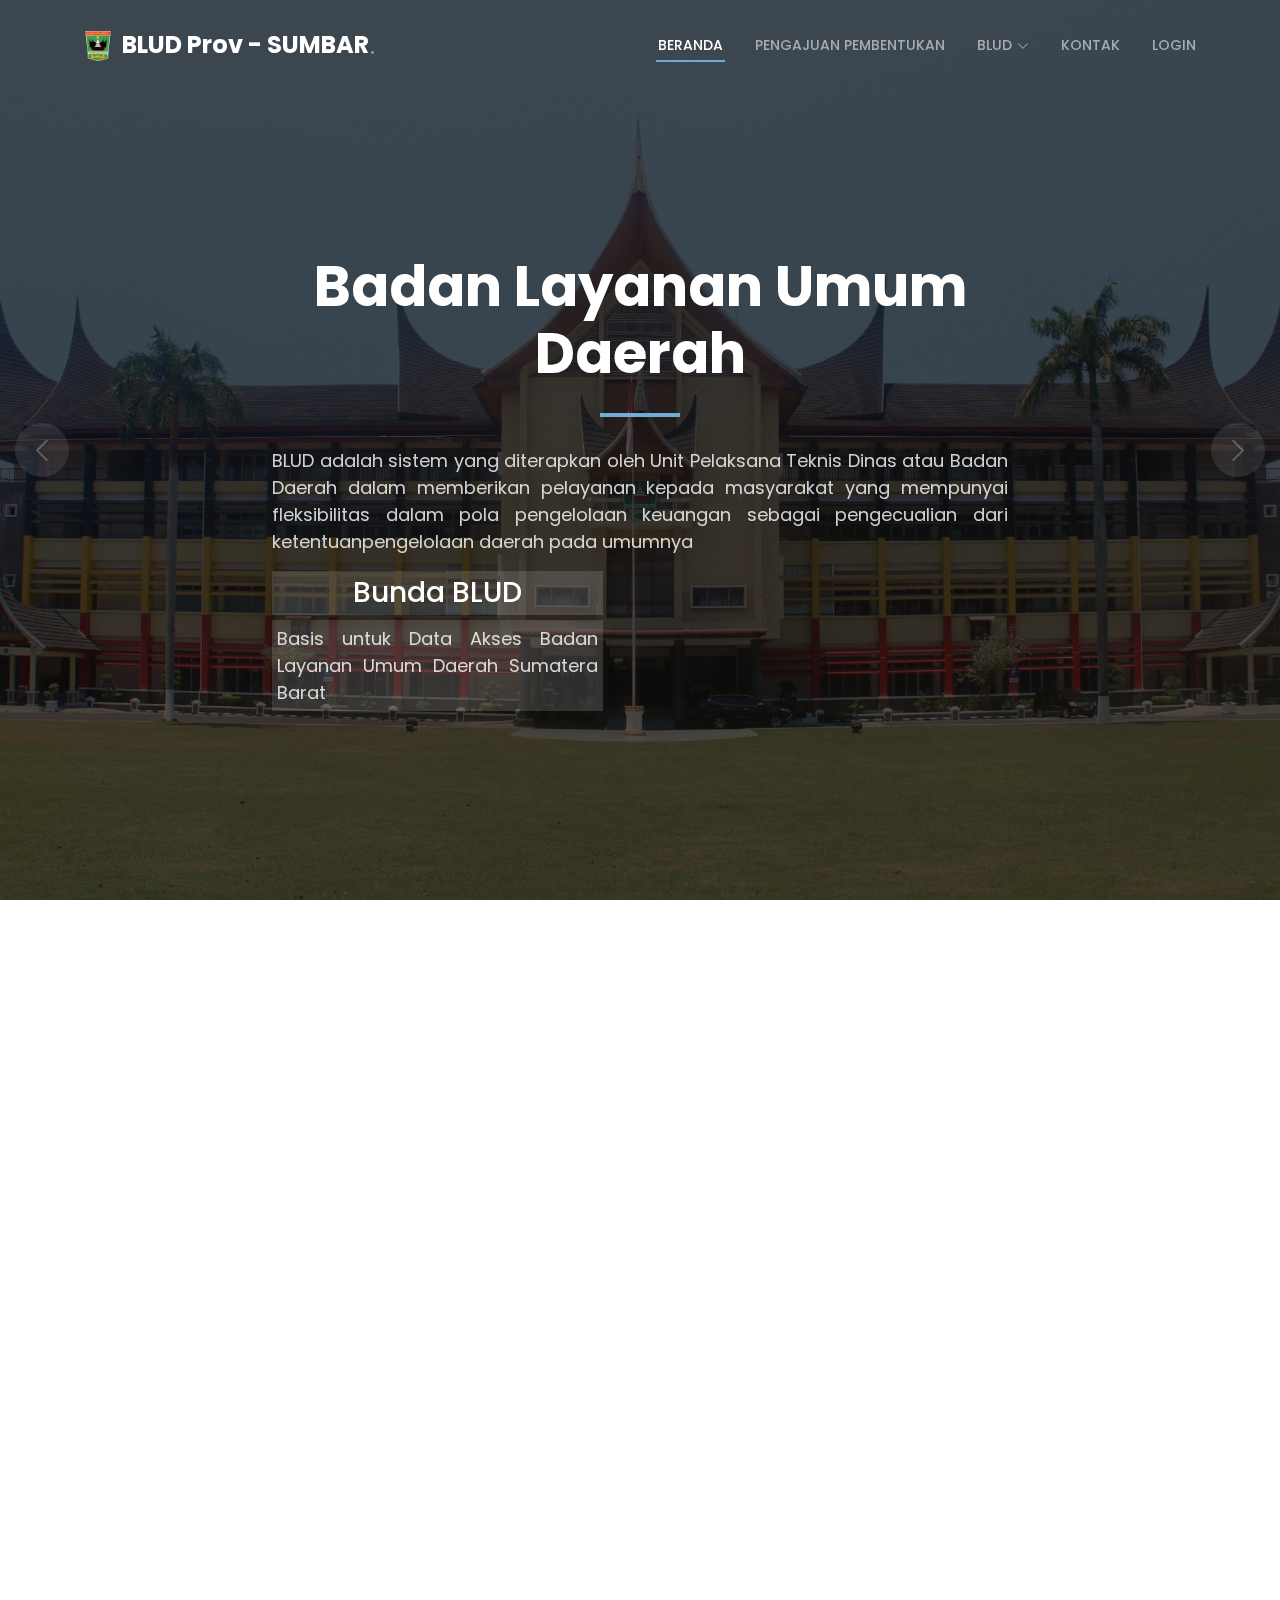
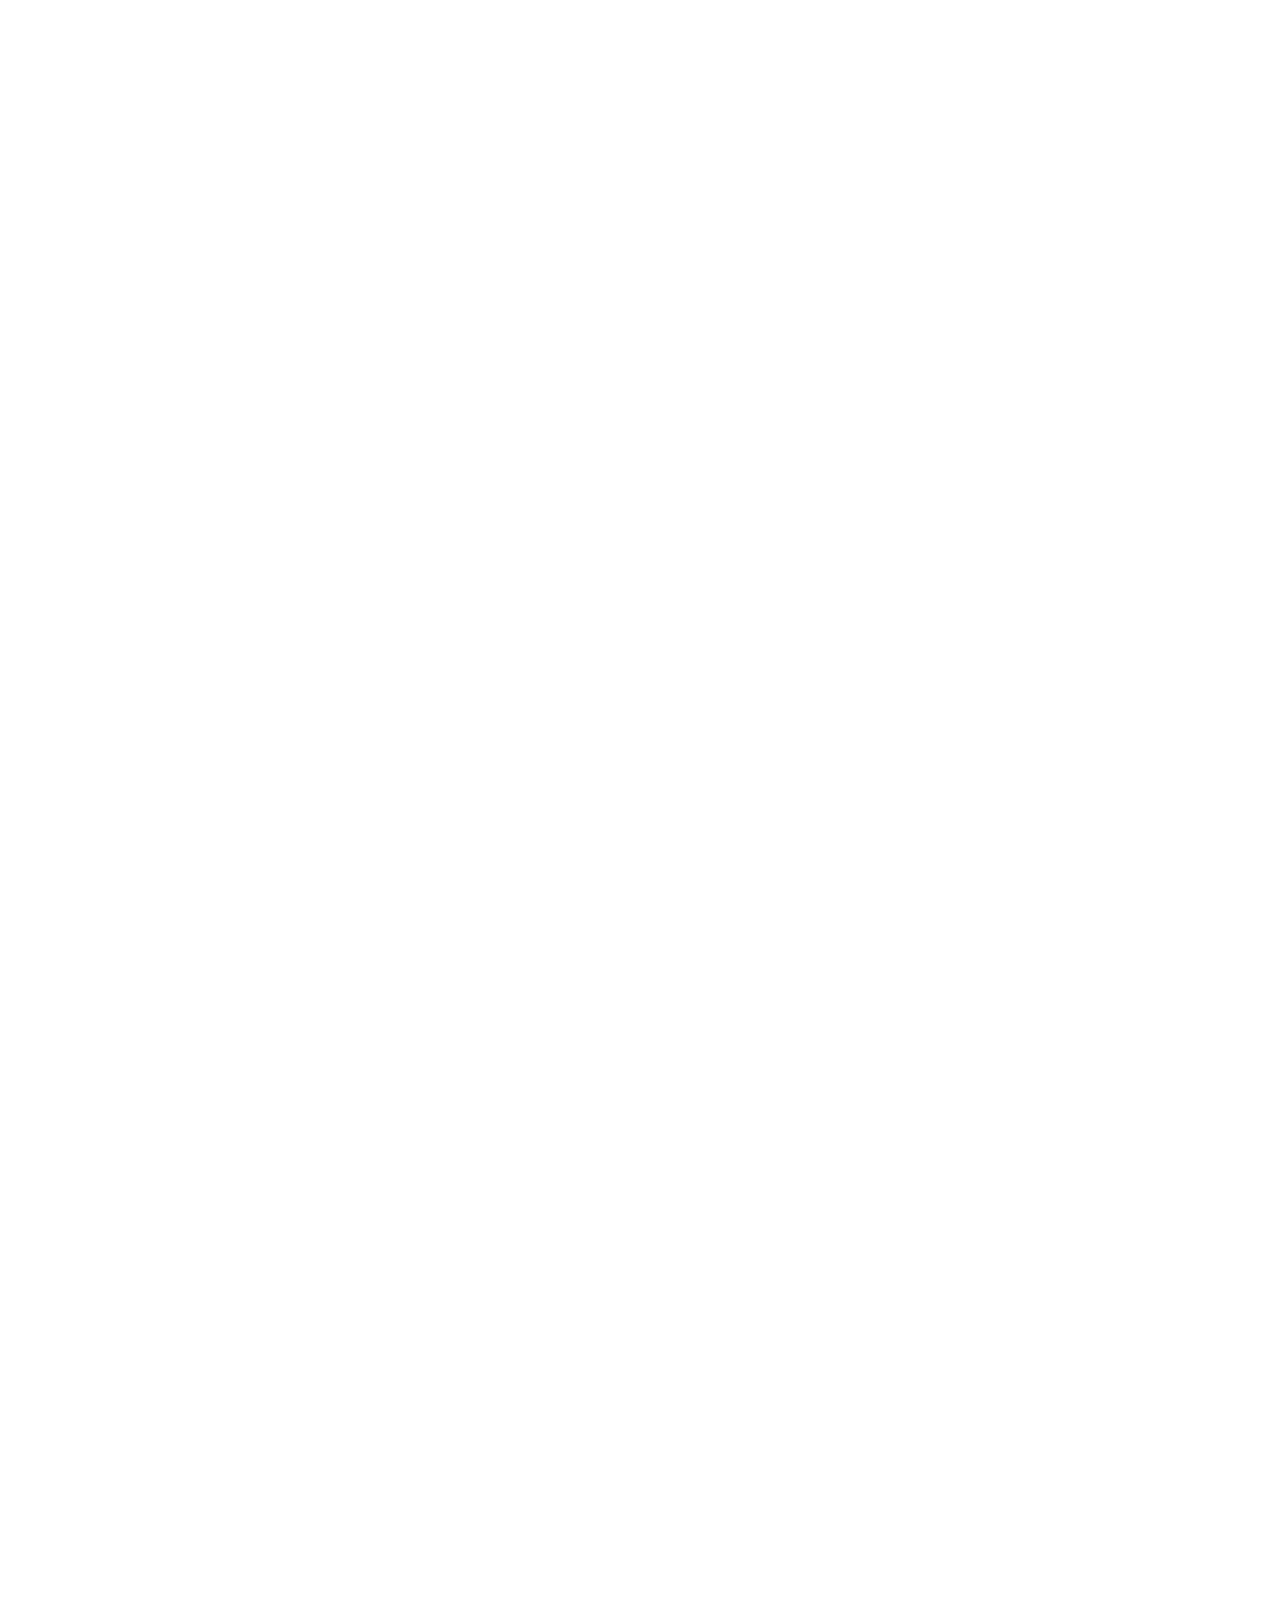
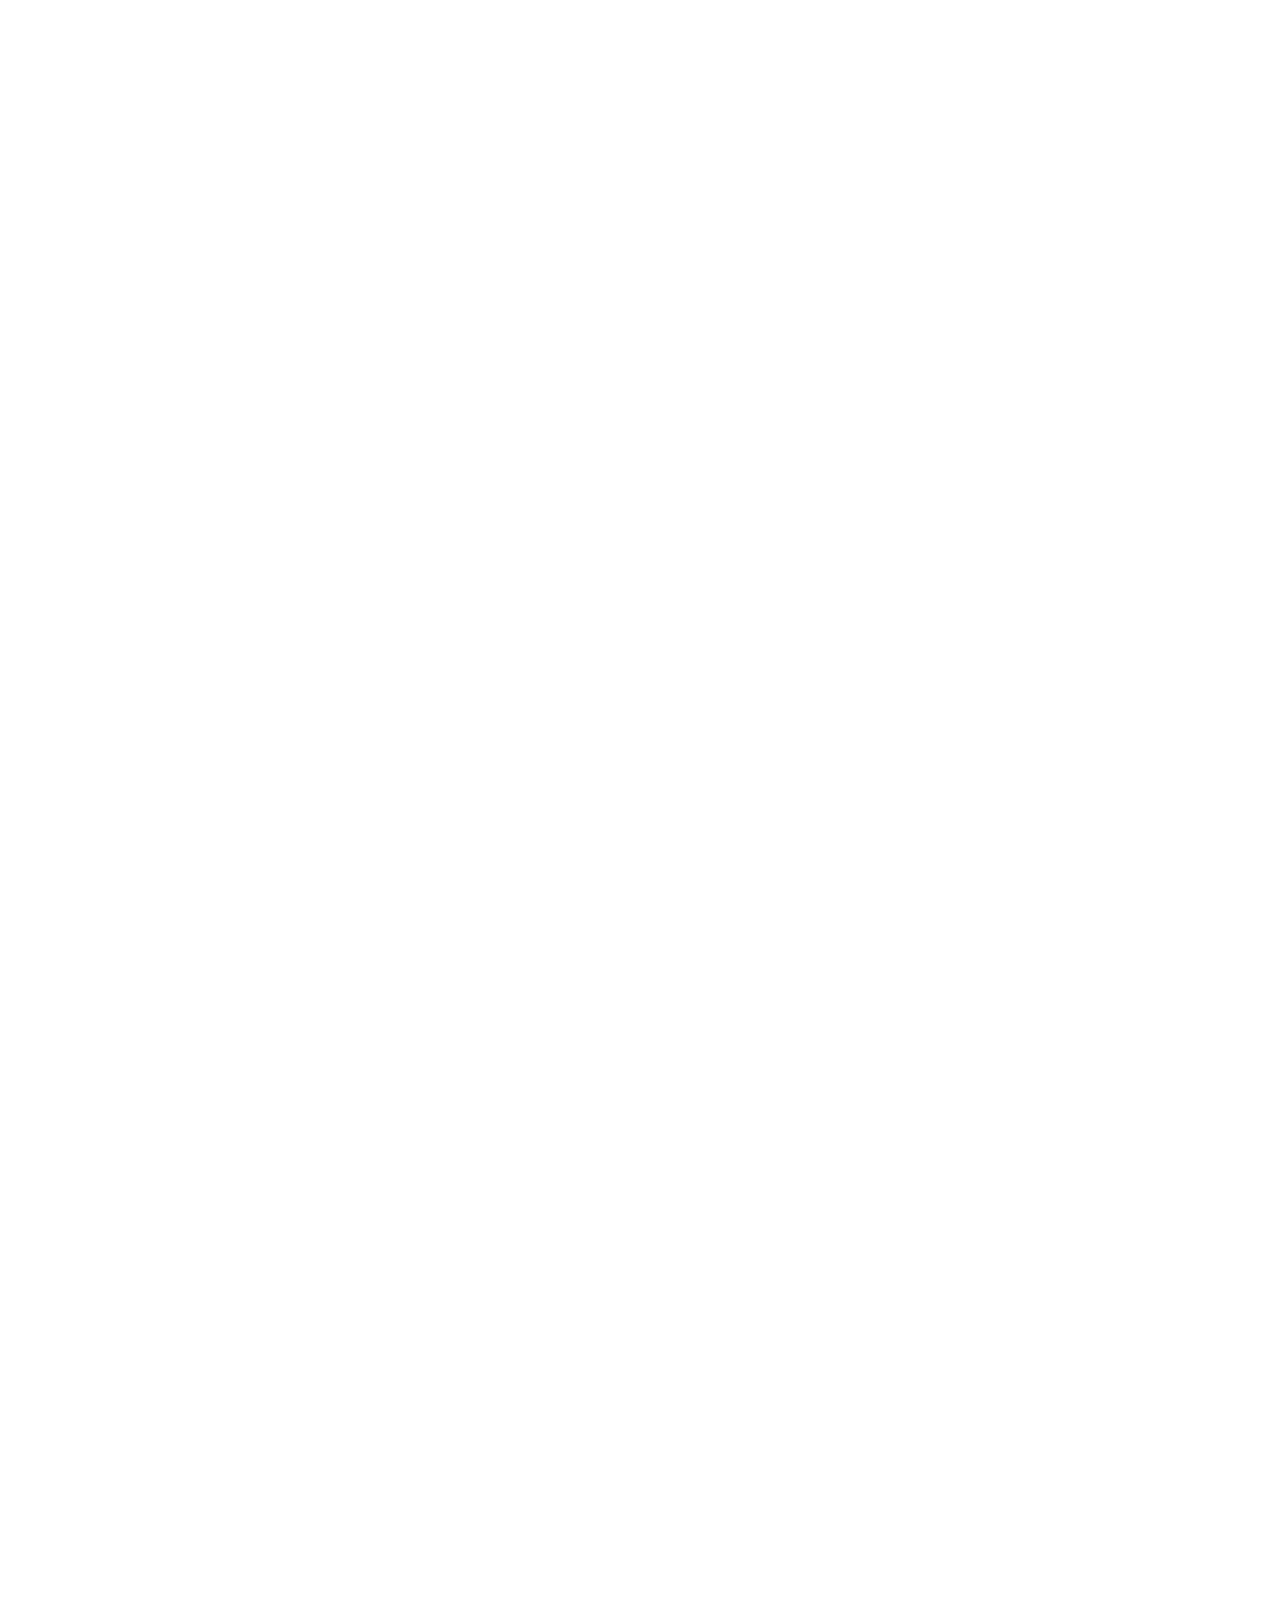
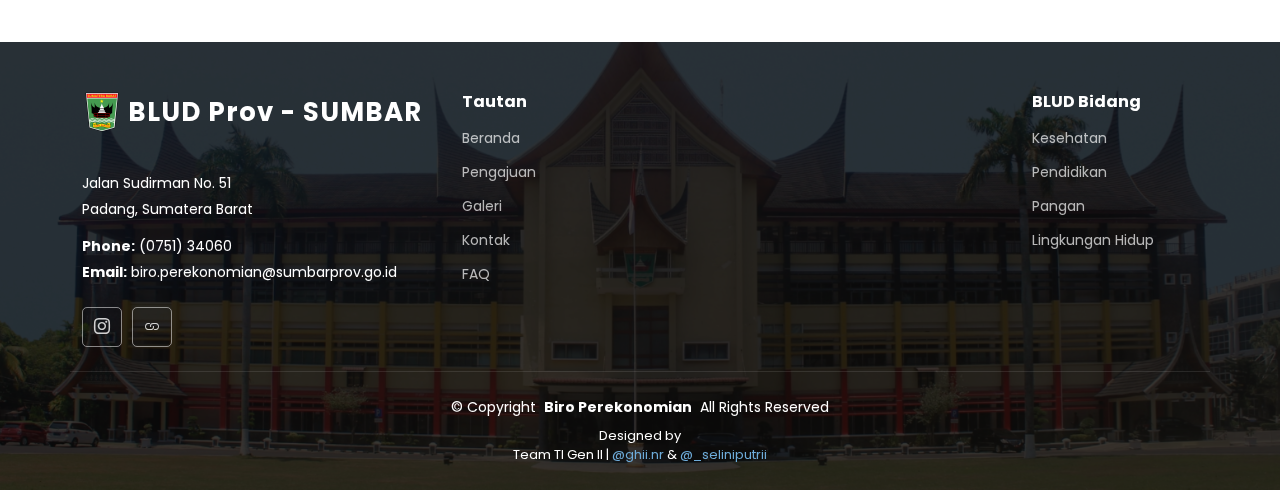
==== index.html @ 53552ced "First" ====
<!DOCTYPE html>
<html lang="en">
  <head>
    <meta charset="utf-8" />
    <meta content="width=device-width, initial-scale=1.0" name="viewport" />
    <title>BLUD Provinsi. Sumatera Barat</title>
    <meta name="description" content="" />
    <meta name="keywords" content="" />

    <!-- Favicons -->
    <link href="assets/img/tuah_sakato.png" rel="icon" />
    <!-- <link href="assets/img/apple-touch-icon.png" rel="apple-touch-icon"> -->

    <!-- Fonts -->
    <link href="https://fonts.googleapis.com" rel="preconnect" />
    <link href="https://fonts.gstatic.com" rel="preconnect" crossorigin />
    <link
      href="https://fonts.googleapis.com/css2?family=Roboto:ital,wght@0,100;0,300;0,400;0,500;0,700;0,900;1,100;1,300;1,400;1,500;1,700;1,900&family=Open+Sans:ital,wght@0,300;0,400;0,500;0,600;0,700;0,800;1,300;1,400;1,500;1,600;1,700;1,800&family=Poppins:ital,wght@0,100;0,200;0,300;0,400;0,500;0,600;0,700;0,800;0,900;1,100;1,200;1,300;1,400;1,500;1,600;1,700;1,800;1,900&display=swap"
      rel="stylesheet" />

    <!-- Vendor CSS Files -->
    <link
      href="assets/vendor/bootstrap/css/bootstrap.min.css"
      rel="stylesheet" />
    <link
      href="assets/vendor/bootstrap-icons/bootstrap-icons.css"
      rel="stylesheet" />
    <link href="assets/vendor/aos/aos.css" rel="stylesheet" />
    <link
      href="assets/vendor/fontawesome-free/css/all.min.css"
      rel="stylesheet" />
    <link
      href="assets/vendor/glightbox/css/glightbox.min.css"
      rel="stylesheet" />
    <link href="assets/vendor/swiper/swiper-bundle.min.css" rel="stylesheet" />

    <!-- Main CSS File -->
    <link href="assets/css/main.css" rel="stylesheet" />

    <!-- =======================================================
  * Template Name: UpConstruction
  * Template URL: https://bootstrapmade.com/upconstruction-bootstrap-construction-website-template/
  * Updated: Aug 07 2024 with Bootstrap v5.3.3
  * Author: BootstrapMade.com
  * License: https://bootstrapmade.com/license/
  ======================================================== -->
  </head>

  <body class="index-page">
    <header id="header" class="header d-flex align-items-center fixed-top">
      <div
        class="container-fluid container-xl position-relative d-flex align-items-center justify-content-between">
        <a href="index.html" class="logo d-flex align-items-center">
          <!-- Uncomment the line below if you also wish to use an image logo -->
          <img src="assets/img/tuah_sakato.png" alt="" />
          <h1 class="sitename">BLUD Prov - SUMBAR</h1>
          <span>.</span>
        </a>

        <nav id="navmenu" class="navmenu">
          <ul>
            <li><a href="#" class="active">Beranda</a></li>
            <li><a href="#">Pengajuan Pembentukan</a></li>
            <li class="dropdown">
              <a href="#">
                <span>BLUD</span>
                <i class="bi bi-chevron-down toggle-dropdown"></i>
              </a>
              <ul>
                <li><a href="#">BLUD (On Process)</a></li>
                <li><a href="#">BLUD (Produk & Jasa)</a></li>
                <li><a href="#">Berita & Inovasi BLUD</a></li>
                <li><a href="#">Pedoman BLUD</a></li>
                <!-- <li class="dropdown">
                  <a href="#">
                    <span>Dropdown</span>
                    <i class="bi bi-chevron-down toggle-dropdown"></i>
                  </a>
                  <ul>
                    <li><a href="#">Deep Dropdown 1</a></li>
                  </ul>
                </li> -->
              </ul>
            </li>
            <li><a href="#">Kontak</a></li>
            <li><a href="#">Login</a></li>
          </ul>
          <i class="mobile-nav-toggle d-xl-none bi bi-list"></i>
        </nav>
      </div>
    </header>

    <main class="main">
      <!-- Hero Section -->
      <section id="hero" class="hero section dark-background">
        <div class="info d-flex align-items-center">
          <div class="container">
            <div
              class="row justify-content-center"
              data-aos="fade-up"
              data-aos-delay="100">
              <div class="col-lg-8 text-center">
                <h2>Badan Layanan Umum Daerah</h2>
                <p>
                  BLUD adalah sistem yang diterapkan oleh Unit Pelaksana Teknis
                  Dinas atau Badan Daerah dalam memberikan pelayanan kepada
                  masyarakat yang mempunyai fleksibilitas dalam pola pengelolaan
                  keuangan sebagai pengecualian dari ketentuanpengelolaan daerah
                  pada umumnya
                </p>
                <h3 class="shadow">Bunda BLUD</h3>
                <p class="pp shadow">
                  Basis untuk Data Akses Badan Layanan Umum Daerah Sumatera
                  Barat
                </p>
                <!-- <a href="#get-started" class="btn-get-started">Get Started</a> -->
              </div>
            </div>
          </div>
        </div>

        <div
          id="hero-carousel"
          class="carousel slide"
          data-bs-ride="carousel"
          data-bs-interval="5000">
          <div class="carousel-item">
            <img src="assets/img/hero-carousel/kantor_gubernur1.jpg" alt="" />
          </div>

          <div class="carousel-item active">
            <img src="assets/img/hero-carousel/kantor_gubernur2.jpg" alt="" />
          </div>

          <div class="carousel-item">
            <img src="assets/img/hero-carousel/kantor_gubernur3.jpg" alt="" />
          </div>

          <div class="carousel-item">
            <img src="assets/img/hero-carousel/kantor_gubernur1.jpg" alt="" />
          </div>

          <div class="carousel-item">
            <img src="assets/img/hero-carousel/kantor_gubernur2.jpg" alt="" />
          </div>

          <div class="carousel-item">
            <img src="assets/img/hero-carousel/kantor_gubernur3.jpg" alt="" />
          </div>

          <a
            class="carousel-control-prev"
            href="#hero-carousel"
            role="button"
            data-bs-slide="prev">
            <span
              class="carousel-control-prev-icon bi bi-chevron-left"
              aria-hidden="true"></span>
          </a>

          <a
            class="carousel-control-next"
            href="#hero-carousel"
            role="button"
            data-bs-slide="next">
            <span
              class="carousel-control-next-icon bi bi-chevron-right"
              aria-hidden="true"></span>
          </a>
        </div>
      </section>
      <!-- /Hero Section -->

      <!-- Constructions Section -->
      <section id="constructions" class="constructions section">
        <!-- Section Title -->
        <div class="container col-lg-8 section-title" data-aos="fade-up">
          <h2>Tujuan BLUD</h2>
          <p>
            Tujuan BLUD (Badan Layanan Umum Daerah) adalah memberikan pelayanan
            kepada masyarakat secara efektif, efisien, ekonomis, transparan, dan
            bertanggung jawab. BLUD berperan dalam membantu pemerintah daerah
            mencapai tujuan, meningkatkan kinerja keuangan dan pelayanan, serta
            membiayai proyek mandiri tanpa bergantung pada anggaran pemerintah.
            Selain itu, BLUD juga fokus pada peningkatan kualitas pelayanan
            kesehatan, memajukan kesejahteraan umum, dan mencerdaskan bangsa.
          </p>
        </div>
        <!-- End Section Title -->
        <div class="container">
          <div class="row gy-4">
            <div class="col-lg-12" data-aos="fade-up" data-aos-delay="100">
              <div class="card-item">
                <div class="row">
                  <div class="col-xl-5">
                    <div class="card-bg">
                      <img src="assets/img/Latar.jpg" alt="" />
                    </div>
                  </div>
                  <div class="col-xl-7 d-flex align-items-center">
                    <div class="card-body">
                      <h4 class="card-title">Latar Belakang.</h4>
                      <p>
                        Badan Layanan Umum Daerah (BLUD) adalah unit kerja
                        pemerintah daerah yang dibentuk untuk memberikan
                        pelayanan publik dengan fleksibilitas pengelolaan
                        keuangan. Di Sumatera Barat, BLUD mendukung
                        sektor-sektor seperti kesehatan, pendidikan, dan layanan
                        lainnya yang dibiayai oleh pemerintah daerah.
                      </p>
                    </div>
                  </div>
                </div>
              </div>
            </div>
            <!-- End Card Item -->

            <div class="col-lg-12" data-aos="fade-up" data-aos-delay="200">
              <div class="card-item">
                <div class="row">
                  <div class="col-xl-5">
                    <div class="card-bg">
                      <img src="assets/img/Manfaat.jpg" alt="" />
                    </div>
                  </div>
                  <div class="col-xl-7 d-flex align-items-center">
                    <div class="card-body">
                      <h4 class="card-title">Manfaat.</h4>
                      <p>
                        BLUD memberikan fleksibilitas anggaran, meningkatkan
                        kualitas layanan publik, dan memungkinkan pengelolaan
                        pendapatan mandiri. Pengadaan barang dan jasa lebih
                        efisien, sementara manajemen dituntut untuk lebih
                        akuntabel dan transparan. BLUD juga dapat mengakses
                        sumber daya tambahan di luar APBD, sehingga mendukung
                        pengembangan layanan dan efisiensi operasional.
                      </p>
                    </div>
                  </div>
                </div>
              </div>
            </div>
            <!-- End Card Item -->

            <div class="col-lg-12" data-aos="fade-up" data-aos-delay="300">
              <div class="card-item">
                <div class="row">
                  <div class="col-xl-5">
                    <div class="card-bg">
                      <img src="assets/img/Mekanisme.jpg" alt="" />
                    </div>
                  </div>
                  <div class="col-xl-7 d-flex align-items-center">
                    <div class="card-body">
                      <h4 class="card-title">Mekanisme.</h4>
                      <p>
                        BLUD dibentuk oleh pemerintah daerah setelah memenuhi
                        syarat. Pengelolaan keuangannya fleksibel, dengan
                        pendapatan mandiri dan hibah. Perencanaan dan anggaran
                        disusun mandiri, namun tetap mengikuti kebijakan daerah.
                        Laporan kinerja dan keuangan disampaikan secara berkala,
                        dengan pengawasan dari pemerintah dan auditor untuk
                        memastikan akuntabilitas dan efisiensi.
                      </p>
                    </div>
                  </div>
                </div>
              </div>
            </div>
            <!-- End Card Item -->

            <div class="col-lg-12" data-aos="fade-up" data-aos-delay="400">
              <div class="card-item">
                <div class="row">
                  <div class="col-xl-5">
                    <div class="card-bg">
                      <img src="assets/img/Tugas.jpg" alt="" />
                    </div>
                  </div>
                  <div class="col-xl-7 d-flex align-items-center">
                    <div class="card-body">
                      <h4 class="card-title">
                        Tugas dan Fungsi Biro Perekonomian.
                      </h4>
                      <p>
                        Biro Perekonomian membantu kepala daerah dalam
                        merumuskan dan melaksanakan kebijakan ekonomi. Tugasnya
                        meliputi penyusunan kebijakan pembangunan ekonomi,
                        koordinasi program perekonomian, serta pemantauan dan
                        evaluasi. Biro ini juga mengelola data ekonomi dan
                        mendorong investasi daerah melalui dukungan regulasi,
                        bertujuan mengoptimalkan pembangunan ekonomi daerah.
                      </p>
                    </div>
                  </div>
                </div>
              </div>
            </div>
            <!-- End Card Item -->
          </div>
        </div>
      </section>
      <!-- /Constructions Section -->

      <!-- Features Section -->
      <section id="features" class="features section">
        <div class="container">
          <div class="container section-title" data-aos="fade-up">
            <h2>Fleksibilitas BLUD</h2>
          </div>
          <ul
            class="nav nav-tabs row g-2 d-flex"
            data-aos="fade-up"
            data-aos-delay="100"
            role="tablist">
            <li class="nav-item col-4" role="presentation">
              <a
                class="nav-link active show"
                data-bs-toggle="tab"
                data-bs-target="#features-tab-1"
                aria-selected="true"
                role="tab">
                <h4>Pengelolaan Pendapatan & Belanja</h4>
              </a>
            </li>
            <!-- End tab nav item -->

            <li class="nav-item col-3" role="presentation">
              <a
                class="nav-link"
                data-bs-toggle="tab"
                data-bs-target="#features-tab-2"
                aria-selected="false"
                tabindex="-1"
                role="tab">
                <h4>Pengadaan Barang dan Jasa</h4> </a
              ><!-- End tab nav item -->
            </li>
            <li class="nav-item col-3" role="presentation">
              <a
                class="nav-link"
                data-bs-toggle="tab"
                data-bs-target="#features-tab-3"
                aria-selected="false"
                tabindex="-1"
                role="tab">
                <h4>Pengelolaan Utang dan Piutang</h4>
              </a>
            </li>
            <!-- End tab nav item -->

            <li class="nav-item col-2" role="presentation">
              <a
                class="nav-link"
                data-bs-toggle="tab"
                data-bs-target="#features-tab-4"
                aria-selected="false"
                tabindex="-1"
                role="tab">
                <h4>Tarif</h4>
              </a>
            </li>
            <!-- End tab nav item -->

            <li class="nav-item col-3" role="presentation">
              <a
                class="nav-link"
                data-bs-toggle="tab"
                data-bs-target="#features-tab-5"
                aria-selected="false"
                tabindex="-1"
                role="tab">
                <h4>Pengelolaan SDM</h4>
              </a>
            </li>
            <!-- End tab nav item -->

            <li class="nav-item col-5" role="presentation">
              <a
                class="nav-link"
                data-bs-toggle="tab"
                data-bs-target="#features-tab-6"
                aria-selected="false"
                tabindex="-1"
                role="tab">
                <h4>Pengelolaan Kerja Sama & Investasi</h4>
              </a>
            </li>
            <!-- End tab nav item -->

            <li class="nav-item col-2" role="presentation">
              <a
                class="nav-link"
                data-bs-toggle="tab"
                data-bs-target="#features-tab-7"
                aria-selected="false"
                tabindex="-1"
                role="tab">
                <h4>Remunerasi</h4>
              </a>
            </li>
            <!-- End tab nav item -->

            <li class="nav-item col-2" role="presentation">
              <a
                class="nav-link"
                data-bs-toggle="tab"
                data-bs-target="#features-tab-8"
                aria-selected="false"
                tabindex="-1"
                role="tab">
                <h4>SiLPA & Defisit</h4>
              </a>
            </li>
            <!-- End tab nav item -->
          </ul>

          <div class="tab-content" data-aos="fade-up" data-aos-delay="200">
            <div
              class="tab-pane fade active show"
              id="features-tab-1"
              role="tabpanel">
              <div class="row">
                <div
                  class="col-lg-6 order-2 order-lg-1 mt-3 mt-lg-0 d-flex flex-column justify-content-center">
                  <h3>Pengelolaan Pendapatan</h3>
                  <p class="fst-italic">
                    Pendapatan BLUD akan disimpan di rekening penerimaan BLUD.
                    BLUD dapat mengelola dan menggunakan pendapatan tersebut
                    tanpa perlu meminta izin dari SKPD. Penerimaan dari APBD
                    adalah pendapatan untuk BLUD dan merupakan kewajiban bagi
                    pemerintah daerah.
                  </p>
                  <h3>Pengelolaan Belanja</h3>
                  <p class="fst-italic">
                    Belanja BLUD (Badan Layanan Umum Daerah) menggunakan dana
                    dari jasa pelayanan, bukan dari dana APBD (Anggaran
                    Pendapatan dan Belanja Daerah). Belanja bisa melebihi batas
                    anggaran yang telah ditentukan, sesuai dengan ambang batas
                    yang ada. Ambang batas ini adalah persentase tertentu dari
                    realisasi belanja yang diperbolehkan melampaui anggaran yang
                    tercantum dalam RKA (Rencana Kerja Anggaran) atau DPA
                    (Dokumen Pelaksanaan Anggaran) BLUD.
                  </p>
                </div>
                <div
                  class="col-lg-6 order-1 order-lg-2 text-center rounded-4 shadow-sm">
                  <img
                    src="assets/img/Fleksibilitas1.jpg"
                    alt=""
                    class="img-fluid" />
                </div>
              </div>
            </div>
            <!-- End tab content item -->

            <div class="tab-pane fade" id="features-tab-2" role="tabpanel">
              <div class="row">
                <div
                  class="col-lg-6 order-2 order-lg-1 mt-3 mt-lg-0 d-flex flex-column justify-content-center">
                  <h3>Pengadaan Barang dan Jasa</h3>
                  <p class="fst-italic">
                    Peraturan pengadaan barang dan jasa tidak mengikuti
                    Peraturan Presiden tentang pengadaan barang dan jasa
                    pemerintah. Puskesmas memiliki wewenang untuk mengatur
                    sendiri melalui peraturan yang dikeluarkan oleh Kepala BLUD
                    atau dengan mengajukan peraturan bupati terkait pengadaan
                    barang atau jasa sebagai dasar hukum.
                  </p>
                </div>
                <div
                  class="col-lg-6 order-1 order-lg-2 text-center rounded-4 shadow-sm">
                  <img
                    src="assets/img/Fleksibilitas2.jpg"
                    alt=""
                    class="img-fluid" />
                </div>
              </div>
            </div>
            <!-- End tab content item -->

            <div class="tab-pane fade" id="features-tab-3" role="tabpanel">
              <div class="row">
                <div
                  class="col-lg-6 order-2 order-lg-1 mt-3 mt-lg-0 d-flex flex-column justify-content-center">
                  <h3>Pengelolaan Utang dan Piutang</h3>
                  <p class="fst-italic">
                    BLUD (Badan Layanan Umum Daerah) mengelola piutang yang
                    berkaitan dengan penyerahan barang atau jasa dan transaksi
                    yang terkait dengan kegiatan BLUD. Penagihan piutang
                    dilakukan ketika sudah jatuh tempo dengan administrasi yang
                    baik. Piutang yang tidak dapat ditagih bisa dihapus secara
                    mutlak atau bersyarat. Selain itu, BLUD juga bisa melakukan
                    utang atau pinjaman baik jangka pendek maupun jangka
                    panjang.
                  </p>
                </div>
                <div
                  class="col-lg-6 order-1 order-lg-2 text-center rounded-4 shadow-sm">
                  <img
                    src="assets/img/Fleksibilitas3.jpg"
                    alt=""
                    class="img-fluid" />
                </div>
              </div>
            </div>
            <!-- End tab content item -->

            <div class="tab-pane fade" id="features-tab-4" role="tabpanel">
              <div class="row">
                <div
                  class="col-lg-6 order-2 order-lg-1 mt-3 mt-lg-0 d-flex flex-column justify-content-center">
                  <h3>Tarif</h3>
                  <p class="fst-italic">
                    BLUD (Badan Layanan Umum Daerah) menetapkan tarif layanan
                    sebagai imbalan atas penyediaan barang dan jasa kepada
                    masyarakat. Penetapan tarif ini dilakukan oleh pemimpin BLUD
                    dengan mempertimbangkan beberapa aspek, seperti
                    keberlanjutan pelayanan, pengembangan layanan, kebutuhan
                    masyarakat, daya beli masyarakat, prinsip keadilan dan
                    kepatutan, serta persaingan yang sehat.
                  </p>
                </div>
                <div
                  class="col-lg-6 order-1 order-lg-2 text-center rounded-4 shadow-sm">
                  <img
                    src="assets/img/Fleksibilitas4.jpg"
                    alt=""
                    class="img-fluid" />
                </div>
              </div>
            </div>
            <!-- End tab content item -->

            <div class="tab-pane fade" id="features-tab-5" role="tabpanel">
              <div class="row">
                <div
                  class="col-lg-6 order-2 order-lg-1 mt-3 mt-lg-0 d-flex flex-column justify-content-center">
                  <h3>Pengelolaan SDM</h3>
                  <p class="fst-italic">
                    SDM BLUD terdiri dari dua kategori, yaitu pejabat pengelola
                    dan pegawai. Pejabat pengelola bertanggung jawab atas
                    kinerja operasional secara keseluruhan, melaksanakan
                    kebijakan fleksibilitas, serta mengelola keuangan BLUD untuk
                    memberikan pelayanan. Sementara itu, pegawai memiliki tugas
                    untuk melaksanakan kegiatan yang mendukung kinerja BLUD.
                    Pejabat pengelola terdiri dari pemimpin, pejabat keuangan,
                    dan pejabat teknis.
                  </p>
                </div>
                <div
                  class="col-lg-6 order-1 order-lg-2 text-center rounded-4 shadow-sm rounded-4 shadow-sm">
                  <img
                    src="assets/img/Fleksibilitas5.jpg"
                    alt=""
                    class="img-fluid" />
                </div>
              </div>
            </div>
            <!-- End tab content item -->

            <div class="tab-pane fade" id="features-tab-6" role="tabpanel">
              <div class="row">
                <div
                  class="col-lg-6 order-2 order-lg-1 mt-3 mt-lg-0 d-flex flex-column justify-content-center">
                  <h3>Pengelolaan Kerjasama</h3>
                  <p class="fst-italic">
                    BLUD (Badan Layanan Umum Daerah) dapat menjalin kerjasama
                    untuk meningkatkan kualitas dan kuantitas pelayanan. Prinsip
                    kerjasama BLUD meliputi efisiensi, efektivitas, ekonomis,
                    dan saling menguntungkan, baik dari segi finansial maupun
                    non-finansial.
                  </p>
                  <h3>Pengelolaan Investasi</h3>
                  <p class="fst-italic">
                    BLUD dapat melakukan investasi jangka pendek yang dapat
                    dicairkan dalam waktu 12 bulan atau kurang. Investasi ini
                    harus memberikan manfaat bagi peningkatan pendapatan dan
                    pelayanan masyarakat. Bentuk investasi jangka pendek dapat
                    berupa deposito di bank dengan jangka waktu 3 hingga 12
                    bulan dan surat berharga.
                  </p>
                </div>
                <div
                  class="col-lg-6 order-1 order-lg-2 text-center rounded-4 shadow-sm">
                  <img
                    src="assets/img/Fleksibilitas6.jpg"
                    alt=""
                    class="img-fluid" />
                </div>
              </div>
            </div>
            <!-- End tab content item -->

            <div class="tab-pane fade" id="features-tab-7" role="tabpanel">
              <div class="row">
                <div
                  class="col-lg-6 order-2 order-lg-1 mt-3 mt-lg-0 d-flex flex-column justify-content-center">
                  <h3>Remunerasi</h3>
                  <p class="fst-italic">
                    SDM BLUD dapat menerima remunerasi sesuai dengan tanggung
                    jawab dan profesionalisme yang ditunjukkan. Remunerasi
                    adalah imbalan atas kerja yang terdiri dari gaji, tunjangan
                    tetap, honorarium, insentif, bonus prestasi, pesangon, dan
                    uang pensiun.
                  </p>
                </div>
                <div
                  class="col-lg-6 order-1 order-lg-2 text-center rounded-4 shadow-sm">
                  <img
                    src="assets/img/Fleksibilitas7.jpg"
                    alt=""
                    class="img-fluid" />
                </div>
              </div>
            </div>
            <!-- End tab content item -->

            <div class="tab-pane fade" id="features-tab-8" role="tabpanel">
              <div class="row">
                <div
                  class="col-lg-6 order-2 order-lg-1 mt-3 mt-lg-0 d-flex flex-column justify-content-center">
                  <h3>SiLPA & Defisit</h3>
                  <p class="fst-italic">
                    SiLPA adalah selisih positif antara penerimaan dan
                    pengeluaran BLUD dalam satu tahun anggaran. SiLPA ini dapat
                    digunakan untuk memenuhi kebutuhan likuiditas dan mendanai
                    program serta kegiatan melalui mekanisme APBD. Sedangkan
                    defisit adalah selisih negatif antara pendapatan dan belanja
                    BLUD.
                  </p>
                </div>
                <div
                  class="col-lg-6 order-1 order-lg-2 text-center rounded-4 shadow-sm">
                  <img
                    src="assets/img/Fleksibilitas8.jpg"
                    alt=""
                    class="img-fluid" />
                </div>
              </div>
            </div>
            <!-- End tab content item -->
          </div>
        </div>
      </section>
      <!-- /Features Section -->

      <!-- Projects Section -->
      <section id="projects" class="projects section">
        <!-- Section Title -->
        <div class="container section-title" data-aos="fade-up">
          <h2>Berita & Inovasi BLUD</h2>
        </div>
        <!-- End Section Title -->

        <div class="container">
          <div
            class="isotope-layout"
            data-default-filter="*"
            data-layout="masonry"
            data-sort="original-order">
            <ul
              class="portfolio-filters isotope-filters"
              data-aos="fade-up"
              data-aos-delay="100">
              <li data-filter="*" class="filter-active">All</li>
              <li data-filter=".filter-remodeling">Remodeling</li>
              <li data-filter=".filter-construction">Construction</li>
              <li data-filter=".filter-repairs">Repairs</li>
              <li data-filter=".filter-design">Design</li>
            </ul>
            <!-- End Portfolio Filters -->

            <div
              class="row gy-4 isotope-container"
              data-aos="fade-up"
              data-aos-delay="200">
              <div
                class="col-lg-4 col-md-6 portfolio-item isotope-item filter-remodeling">
                <div class="portfolio-content h-100">
                  <img
                    src="assets/img/projects/Example3x4.jpg"
                    class="img-fluid"
                    alt="" />
                  <div class="portfolio-info">
                    <h4>App 1</h4>
                    <p>Lorem ipsum, dolor sit amet consectetur</p>
                    <a
                      href="assets/img/projects/Example3x4.jpg"
                      title="App 1"
                      data-gallery="portfolio-gallery-app"
                      class="glightbox preview-link"
                      ><i class="bi bi-zoom-in"></i
                    ></a>
                    <a
                      href="#"
                      title="More Details"
                      class="details-link"
                      ><i class="bi bi-link-45deg"></i
                    ></a>
                  </div>
                </div>
              </div>
              <!-- End Portfolio Item -->

              <div
                class="col-lg-4 col-md-6 portfolio-item isotope-item filter-construction">
                <div class="portfolio-content h-100">
                  <img
                    src="assets/img/projects/Example3x4.jpg"
                    class="img-fluid"
                    alt="" />
                  <div class="portfolio-info">
                    <h4>Product 1</h4>
                    <p>Lorem ipsum, dolor sit amet consectetur</p>
                    <a
                      href="assets/img/projects/Example3x4.jpg"
                      title="Product 1"
                      data-gallery="portfolio-gallery-product"
                      class="glightbox preview-link"
                      ><i class="bi bi-zoom-in"></i
                    ></a>
                    <a
                      href="#"
                      title="More Details"
                      class="details-link"
                      ><i class="bi bi-link-45deg"></i
                    ></a>
                  </div>
                </div>
              </div>
              <!-- End Portfolio Item -->

              <div
                class="col-lg-4 col-md-6 portfolio-item isotope-item filter-repairs">
                <div class="portfolio-content h-100">
                  <img
                    src="assets/img/projects/Example3x4.jpg"
                    class="img-fluid"
                    alt="" />
                  <div class="portfolio-info">
                    <h4>Branding 1</h4>
                    <p>Lorem ipsum, dolor sit amet consectetur</p>
                    <a
                      href="assets/img/projects/Example3x4.jpg"
                      title="Branding 1"
                      data-gallery="portfolio-gallery-branding"
                      class="glightbox preview-link"
                      ><i class="bi bi-zoom-in"></i
                    ></a>
                    <a
                      href="#"
                      title="More Details"
                      class="details-link"
                      ><i class="bi bi-link-45deg"></i
                    ></a>
                  </div>
                </div>
              </div>
              <!-- End Portfolio Item -->

              <div
                class="col-lg-4 col-md-6 portfolio-item isotope-item filter-design">
                <div class="portfolio-content h-100">
                  <img
                    src="assets/img/projects/Example3x4.jpg"
                    class="img-fluid"
                    alt="" />
                  <div class="portfolio-info">
                    <h4>Books 1</h4>
                    <p>Lorem ipsum, dolor sit amet consectetur</p>
                    <a
                      href="assets/img/projects/Example3x4.jpg"
                      title="Branding 1"
                      data-gallery="portfolio-gallery-book"
                      class="glightbox preview-link"
                      ><i class="bi bi-zoom-in"></i
                    ></a>
                    <a
                      href="#"
                      title="More Details"
                      class="details-link"
                      ><i class="bi bi-link-45deg"></i
                    ></a>
                  </div>
                </div>
              </div>
              <!-- End Portfolio Item -->

              <div
                class="col-lg-4 col-md-6 portfolio-item isotope-item filter-remodeling">
                <div class="portfolio-content h-100">
                  <img
                    src="assets/img/projects/Example3x4.jpg"
                    class="img-fluid"
                    alt="" />
                  <div class="portfolio-info">
                    <h4>App 2</h4>
                    <p>Lorem ipsum, dolor sit amet consectetur</p>
                    <a
                      href="assets/img/projects/Example3x4.jpg"
                      title="App 2"
                      data-gallery="portfolio-gallery-app"
                      class="glightbox preview-link"
                      ><i class="bi bi-zoom-in"></i
                    ></a>
                    <a
                      href="#"
                      title="More Details"
                      class="details-link"
                      ><i class="bi bi-link-45deg"></i
                    ></a>
                  </div>
                </div>
              </div>
              <!-- End Portfolio Item -->

              <div
                class="col-lg-4 col-md-6 portfolio-item isotope-item filter-construction">
                <div class="portfolio-content h-100">
                  <img
                    src="assets/img/projects/Example3x4.jpg"
                    class="img-fluid"
                    alt="" />
                  <div class="portfolio-info">
                    <h4>Product 2</h4>
                    <p>Lorem ipsum, dolor sit amet consectetur</p>
                    <a
                      href="assets/img/projects/Example3x4.jpg"
                      title="Product 2"
                      data-gallery="portfolio-gallery-product"
                      class="glightbox preview-link"
                      ><i class="bi bi-zoom-in"></i
                    ></a>
                    <a
                      href="#"
                      title="More Details"
                      class="details-link"
                      ><i class="bi bi-link-45deg"></i
                    ></a>
                  </div>
                </div>
              </div>
              <!-- End Portfolio Item -->

              <div
                class="col-lg-4 col-md-6 portfolio-item isotope-item filter-repairs">
                <div class="portfolio-content h-100">
                  <img
                    src="assets/img/projects/Example3x4.jpg"
                    class="img-fluid"
                    alt="" />
                  <div class="portfolio-info">
                    <h4>Branding 2</h4>
                    <p>Lorem ipsum, dolor sit amet consectetur</p>
                    <a
                      href="assets/img/projects/Example3x4.jpg"
                      title="Branding 2"
                      data-gallery="portfolio-gallery-branding"
                      class="glightbox preview-link"
                      ><i class="bi bi-zoom-in"></i
                    ></a>
                    <a
                      href="#"
                      title="More Details"
                      class="details-link"
                      ><i class="bi bi-link-45deg"></i
                    ></a>
                  </div>
                </div>
              </div>
              <!-- End Portfolio Item -->

              <div
                class="col-lg-4 col-md-6 portfolio-item isotope-item filter-design">
                <div class="portfolio-content h-100">
                  <img
                    src="assets/img/projects/Example3x4.jpg"
                    class="img-fluid"
                    alt="" />
                  <div class="portfolio-info">
                    <h4>Books 2</h4>
                    <p>Lorem ipsum, dolor sit amet consectetur</p>
                    <a
                      href="assets/img/projects/Example3x4.jpg"
                      title="Branding 2"
                      data-gallery="portfolio-gallery-book"
                      class="glightbox preview-link"
                      ><i class="bi bi-zoom-in"></i
                    ></a>
                    <a
                      href="#"
                      title="More Details"
                      class="details-link"
                      ><i class="bi bi-link-45deg"></i
                    ></a>
                  </div>
                </div>
              </div>
              <!-- End Portfolio Item -->

              <div
                class="col-lg-4 col-md-6 portfolio-item isotope-item filter-remodeling">
                <div class="portfolio-content h-100">
                  <img
                    src="assets/img/projects/Example3x4.jpg"
                    class="img-fluid"
                    alt="" />
                  <div class="portfolio-info">
                    <h4>App 3</h4>
                    <p>Lorem ipsum, dolor sit amet consectetur</p>
                    <a
                      href="assets/img/projects/Example3x4.jpg"
                      title="App 3"
                      data-gallery="portfolio-gallery-app"
                      class="glightbox preview-link"
                      ><i class="bi bi-zoom-in"></i
                    ></a>
                    <a
                      href="#"
                      title="More Details"
                      class="details-link"
                      ><i class="bi bi-link-45deg"></i
                    ></a>
                  </div>
                </div>
              </div>
              <!-- End Portfolio Item -->

              <div
                class="col-lg-4 col-md-6 portfolio-item isotope-item filter-construction">
                <div class="portfolio-content h-100">
                  <img
                    src="assets/img/projects/Example3x4.jpg"
                    class="img-fluid"
                    alt="" />
                  <div class="portfolio-info">
                    <h4>Product 3</h4>
                    <p>Lorem ipsum, dolor sit amet consectetur</p>
                    <a
                      href="assets/img/projects/Example3x4.jpg"
                      title="Product 3"
                      data-gallery="portfolio-gallery-product"
                      class="glightbox preview-link"
                      ><i class="bi bi-zoom-in"></i
                    ></a>
                    <a
                      href="#"
                      title="More Details"
                      class="details-link"
                      ><i class="bi bi-link-45deg"></i
                    ></a>
                  </div>
                </div>
              </div>
              <!-- End Portfolio Item -->

              <div
                class="col-lg-4 col-md-6 portfolio-item isotope-item filter-repairs">
                <div class="portfolio-content h-100">
                  <img
                    src="assets/img/projects/Example3x4.jpg"
                    class="img-fluid"
                    alt="" />
                  <div class="portfolio-info">
                    <h4>Branding 3</h4>
                    <p>Lorem ipsum, dolor sit amet consectetur</p>
                    <a
                      href="assets/img/projects/Example3x4.jpg"
                      title="Branding 2"
                      data-gallery="portfolio-gallery-branding"
                      class="glightbox preview-link"
                      ><i class="bi bi-zoom-in"></i
                    ></a>
                    <a
                      href="#"
                      title="More Details"
                      class="details-link"
                      ><i class="bi bi-link-45deg"></i
                    ></a>
                  </div>
                </div>
              </div>
              <!-- End Portfolio Item -->

              <div
                class="col-lg-4 col-md-6 portfolio-item isotope-item filter-design">
                <div class="portfolio-content h-100">
                  <img
                    src="assets/img/projects/Example3x4.jpg"
                    class="img-fluid"
                    alt="" />
                  <div class="portfolio-info">
                    <h4>Books 3</h4>
                    <p>Lorem ipsum, dolor sit amet consectetur</p>
                    <a
                      href="assets/img/projects/Example3x4.jpg"
                      title="Branding 3"
                      data-gallery="portfolio-gallery-book"
                      class="glightbox preview-link"
                      ><i class="bi bi-zoom-in"></i
                    ></a>
                    <a
                      href="#"
                      title="More Details"
                      class="details-link"
                      ><i class="bi bi-link-45deg"></i
                    ></a>
                  </div>
                </div>
              </div>
              <!-- End Portfolio Item -->
            </div>
            <!-- End Portfolio Container -->
          </div>
        </div>
      </section>
      <!-- /Projects Section -->
    </main>

    <footer id="footer" class="footer dark-background">
      <div class="container footer-top">
        <div class="row gy-4">
          <div class="col-lg-4 col-md-6 footer-about">
            <a href="index.html" class="logo d-flex align-items-center">
              <img src="assets/img/tuah_sakato.png" alt="" />
              <span class="sitename">BLUD Prov - SUMBAR</span>
            </a>
            <div class="footer-contact pt-3">
              <p>Jalan Sudirman No. 51</p>
              <p>Padang, Sumatera Barat</p>
              <p class="mt-3">
                <strong>Phone:</strong> <span>(0751) 34060</span>
              </p>
              <p>
                <strong>Email:</strong>
                <span>biro.perekonomian@sumbarprov.go.id</span>
              </p>
            </div>
            <div class="social-links d-flex mt-4">
              <a href="https://www.instagram.com/biroekonomisumbar/"
                ><i class="bi bi-instagram"></i
              ></a>
              <a href="https://biroperekonomian.sumbarprov.go.id/"
                ><i class="bi bi-link"></i
              ></a>
            </div>
          </div>

          <div class="col-lg-2 col-md-3 footer-links">
            <h4>Tautan</h4>
            <ul>
              <li><a href="#">Beranda</a></li>
              <li><a href="#">Pengajuan</a></li>
              <li><a href="#">Galeri</a></li>
              <li><a href="#">Kontak</a></li>
              <li><a href="#">FAQ</a></li>
            </ul>
          </div>

          <div class="col-lg-4 col-md-3 footer-links">
            <iframe
              src="https://www.google.com/maps/embed?pb=!1m18!1m12!1m3!1d3989.2840859980047!2d100.3603402!3d-0.9376306999999999!2m3!1f0!2f0!3f0!3m2!1i1024!2i768!4f13.1!3m3!1m2!1s0x2fd4b93a131b4c13%3A0x1b0187a6268f2f45!2sKantor%20Gubernur%20Sumatera%20Barat!5e0!3m2!1sid!2sid!4v1729134322456!5m2!1sid!2sid"
              width="300"
              height="200"
              style="border-radius: 5px"
              allowfullscreen=""
              loading="lazy"
              referrerpolicy="no-referrer-when-downgrade"></iframe>
          </div>

          <div class="col-lg-2 col-md-3 footer-links">
            <h4>BLUD Bidang</h4>
            <ul>
              <li><a href="#">Kesehatan</a></li>
              <li><a href="#">Pendidikan</a></li>
              <li><a href="#">Pangan</a></li>
              <li><a href="#">Lingkungan Hidup</a></li>
            </ul>
          </div>
        </div>
      </div>

      <div class="container copyright text-center mt-4">
        <p>
          © <span>Copyright</span>
          <strong class="px-1 sitename">Biro Perekonomian</strong>
          <span>All Rights Reserved</span>
        </p>
        <div class="credits">
          <!-- All the links in the footer should remain intact. -->
          <!-- You can delete the links only if you've purchased the pro version. -->
          <!-- Licensing information: https://bootstrapmade.com/license/ -->
          <!-- Purchase the pro version with working PHP/AJAX contact form: [buy-url] -->
          Designed by
          <p>
            Team TI Gen II |
            <a href="https://www.instagram.com/ghii.nr/">@ghii.nr </a>&
            <a href="https://www.instagram.com/">@_seliniputrii</a>
          </p>
        </div>
      </div>
    </footer>

    <!-- Scroll Top -->
    <a
      href="#"
      id="scroll-top"
      class="scroll-top d-flex align-items-center justify-content-center"
      ><i class="bi bi-arrow-up-short"></i
    ></a>

    <!-- Preloader -->
    <div id="preloader"></div>

    <!-- Vendor JS Files -->
    <script src="assets/vendor/bootstrap/js/bootstrap.bundle.min.js"></script>
    <script src="assets/vendor/php-email-form/validate.js"></script>
    <script src="assets/vendor/aos/aos.js"></script>
    <script src="assets/vendor/glightbox/js/glightbox.min.js"></script>
    <script src="assets/vendor/imagesloaded/imagesloaded.pkgd.min.js"></script>
    <script src="assets/vendor/isotope-layout/isotope.pkgd.min.js"></script>
    <script src="assets/vendor/swiper/swiper-bundle.min.js"></script>
    <script src="assets/vendor/purecounter/purecounter_vanilla.js"></script>

    <!-- Main JS File -->
    <script src="assets/js/main.js"></script>
  </body>
</html>
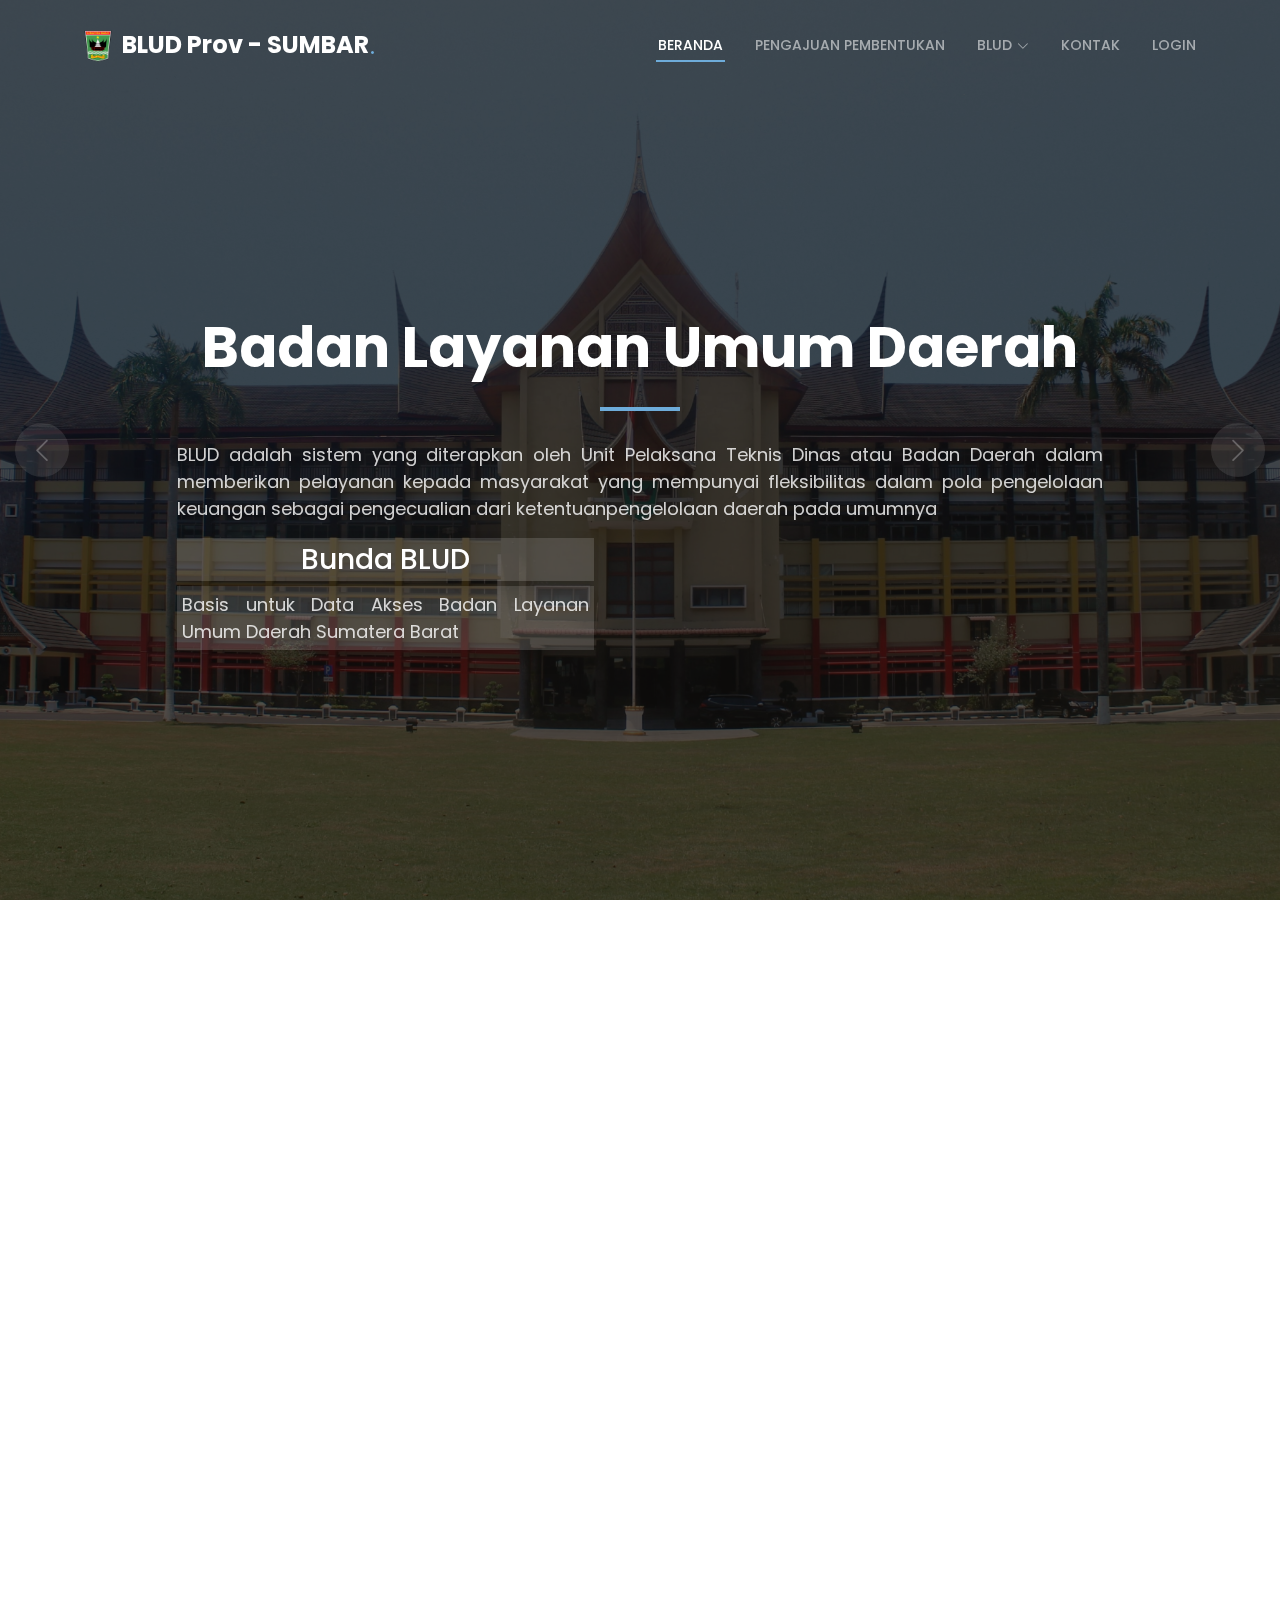
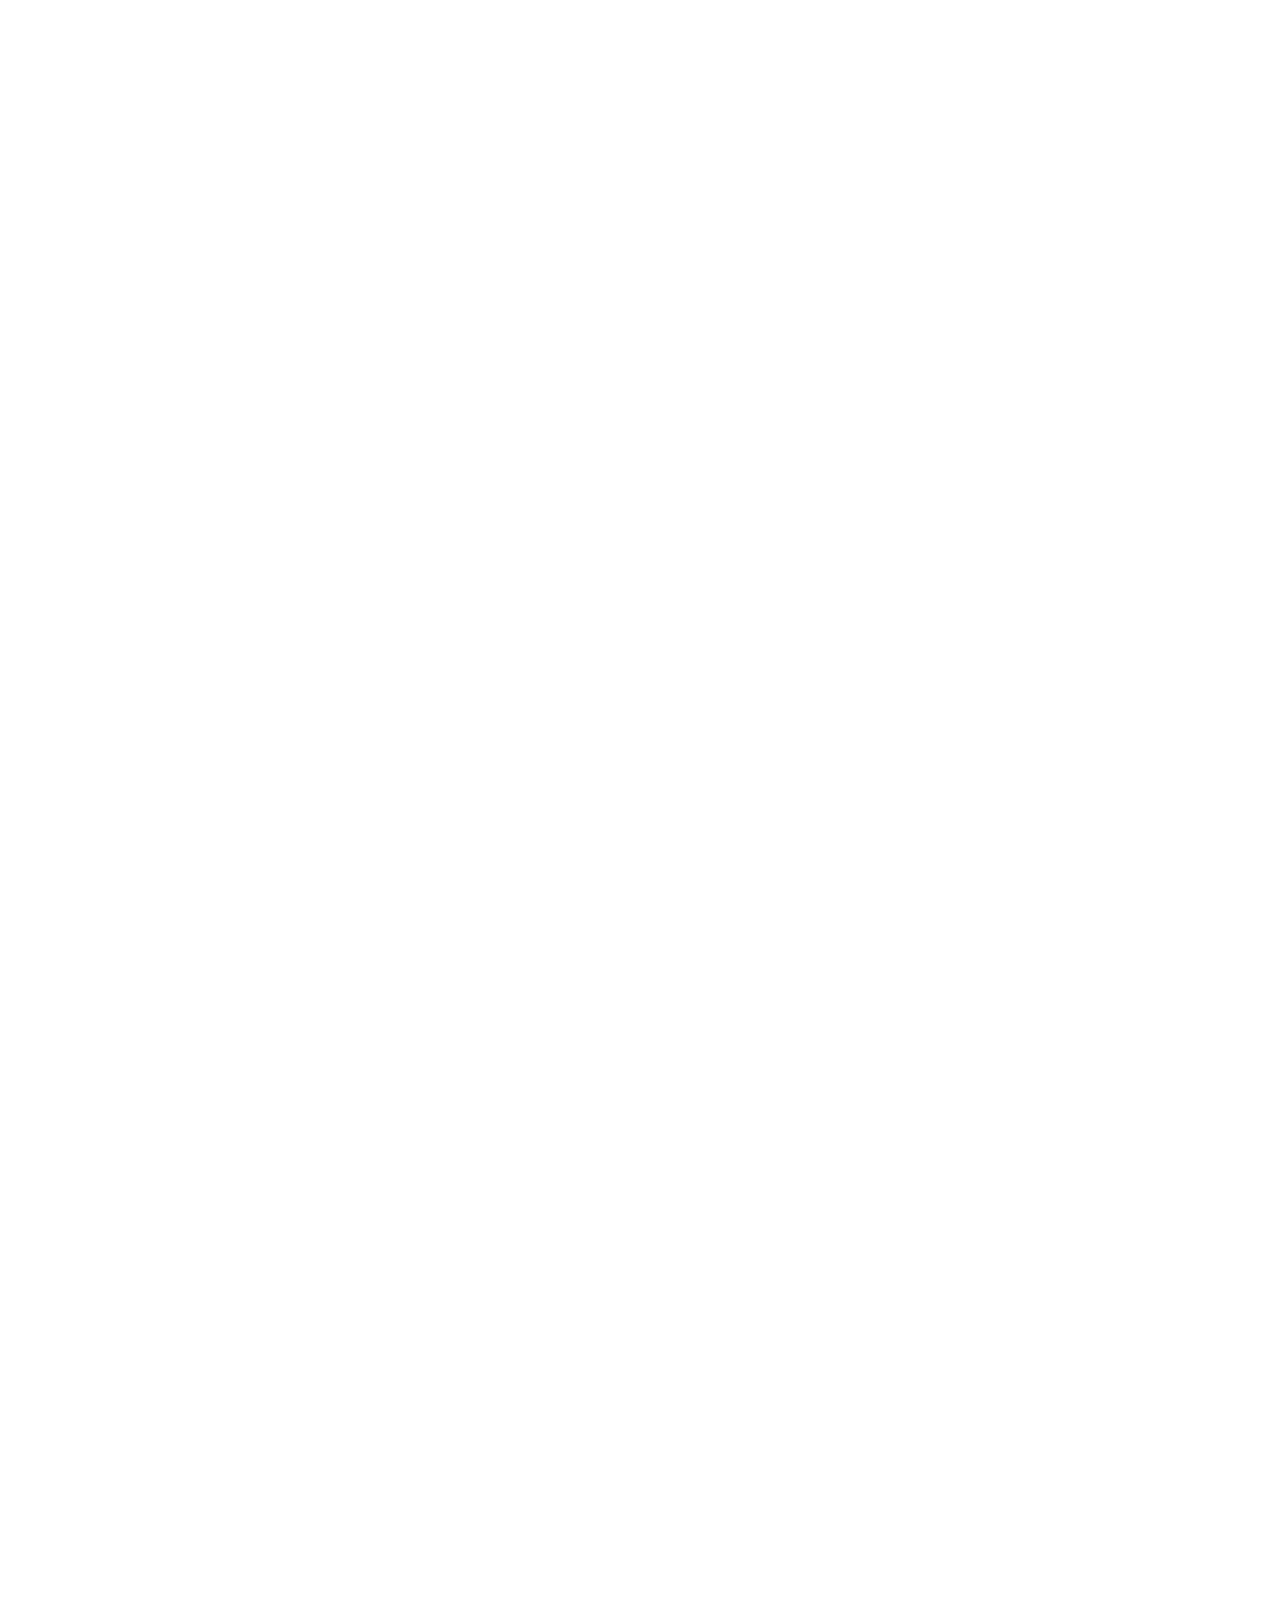
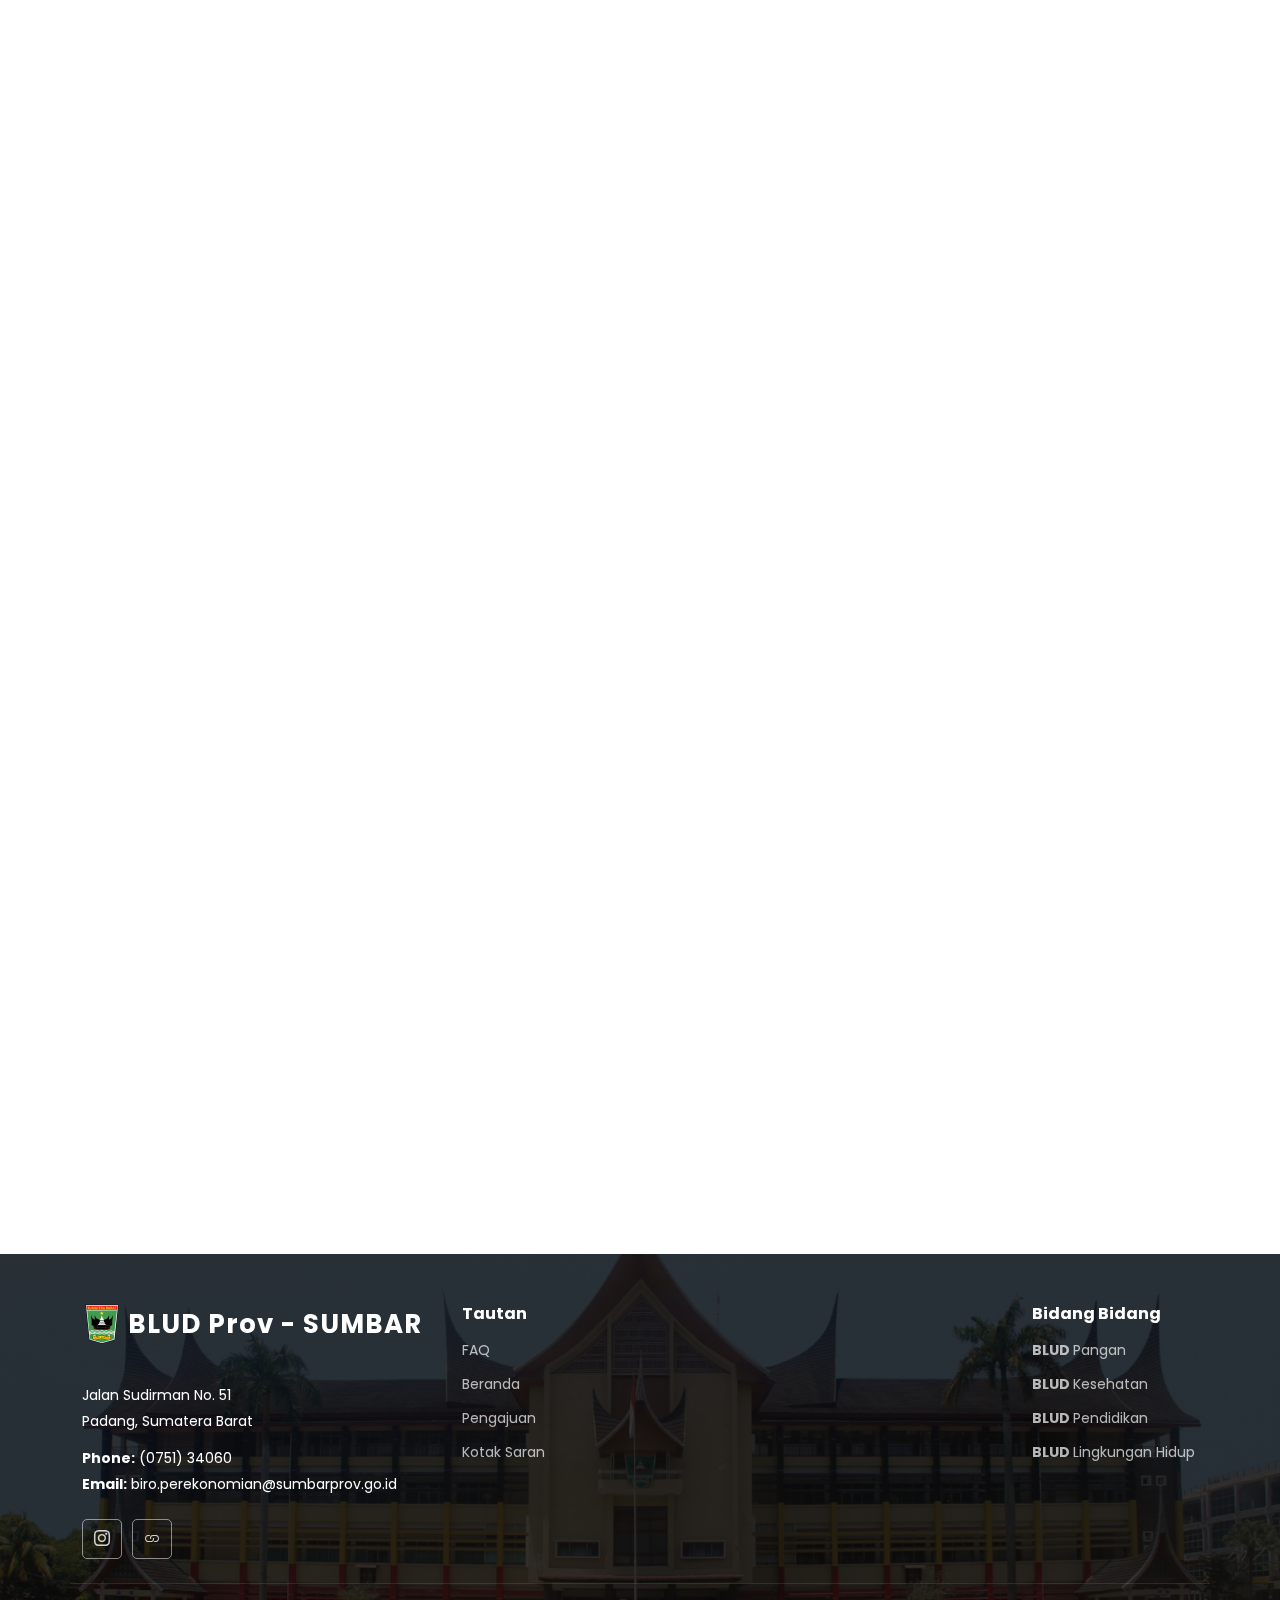
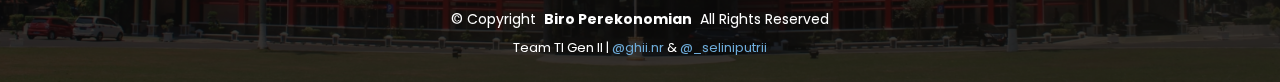
==== commit 41505d50: "Second" ====
--- a/index.html
+++ b/index.html
@@ -9,7 +9,6 @@
 
     <!-- Favicons -->
     <link href="assets/img/tuah_sakato.png" rel="icon" />
-    <!-- <link href="assets/img/apple-touch-icon.png" rel="apple-touch-icon"> -->
 
     <!-- Fonts -->
     <link href="https://fonts.googleapis.com" rel="preconnect" />
@@ -36,14 +35,6 @@
 
     <!-- Main CSS File -->
     <link href="assets/css/main.css" rel="stylesheet" />
-
-    <!-- =======================================================
-  * Template Name: UpConstruction
-  * Template URL: https://bootstrapmade.com/upconstruction-bootstrap-construction-website-template/
-  * Updated: Aug 07 2024 with Bootstrap v5.3.3
-  * Author: BootstrapMade.com
-  * License: https://bootstrapmade.com/license/
-  ======================================================== -->
   </head>
 
   <body class="index-page">
@@ -59,18 +50,20 @@
 
         <nav id="navmenu" class="navmenu">
           <ul>
-            <li><a href="#" class="active">Beranda</a></li>
-            <li><a href="#">Pengajuan Pembentukan</a></li>
+            <li><a href="index.html" class="active">Beranda</a></li>
+            <li><a href="pengajuan.html">Pengajuan Pembentukan</a></li>
             <li class="dropdown">
               <a href="#">
                 <span>BLUD</span>
                 <i class="bi bi-chevron-down toggle-dropdown"></i>
               </a>
               <ul>
-                <li><a href="#">BLUD (On Process)</a></li>
-                <li><a href="#">BLUD (Produk & Jasa)</a></li>
-                <li><a href="#">Berita & Inovasi BLUD</a></li>
-                <li><a href="#">Pedoman BLUD</a></li>
+                <li><a href="blud-on-process.html">BLUD (On Process)</a></li>
+                <li>
+                  <a href="blud-produk-jasa.html">BLUD (Produk & Jasa)</a>
+                </li>
+                <li><a href="berita-inovasi.html">Berita & Inovasi BLUD</a></li>
+                <li><a href="pedoman.html">Pedoman BLUD</a></li>
                 <!-- <li class="dropdown">
                   <a href="#">
                     <span>Dropdown</span>
@@ -82,8 +75,8 @@
                 </li> -->
               </ul>
             </li>
-            <li><a href="#">Kontak</a></li>
-            <li><a href="#">Login</a></li>
+            <li><a href="#footer">Kontak</a></li>
+            <li><a href="auth/login.html">Login</a></li>
           </ul>
           <i class="mobile-nav-toggle d-xl-none bi bi-list"></i>
         </nav>
@@ -99,7 +92,7 @@
               class="row justify-content-center"
               data-aos="fade-up"
               data-aos-delay="100">
-              <div class="col-lg-8 text-center">
+              <div class="col-lg-10 text-center">
                 <h2>Badan Layanan Umum Daerah</h2>
                 <p>
                   BLUD adalah sistem yang diterapkan oleh Unit Pelaksana Teknis
@@ -313,19 +306,19 @@
             data-aos="fade-up"
             data-aos-delay="100"
             role="tablist">
-            <li class="nav-item col-4" role="presentation">
+            <li class="nav-item col-6" role="presentation">
               <a
                 class="nav-link active show"
                 data-bs-toggle="tab"
                 data-bs-target="#features-tab-1"
                 aria-selected="true"
                 role="tab">
-                <h4>Pengelolaan Pendapatan & Belanja</h4>
+                <h4>1. Pengelolaan Pendapatan & Belanja</h4>
               </a>
             </li>
             <!-- End tab nav item -->
 
-            <li class="nav-item col-3" role="presentation">
+            <li class="nav-item col-6" role="presentation">
               <a
                 class="nav-link"
                 data-bs-toggle="tab"
@@ -333,10 +326,10 @@
                 aria-selected="false"
                 tabindex="-1"
                 role="tab">
-                <h4>Pengadaan Barang dan Jasa</h4> </a
+                <h4>2. Pengadaan Barang dan Jasa</h4> </a
               ><!-- End tab nav item -->
             </li>
-            <li class="nav-item col-3" role="presentation">
+            <li class="nav-item col-6" role="presentation">
               <a
                 class="nav-link"
                 data-bs-toggle="tab"
@@ -344,12 +337,12 @@
                 aria-selected="false"
                 tabindex="-1"
                 role="tab">
-                <h4>Pengelolaan Utang dan Piutang</h4>
+                <h4>3. Pengelolaan Utang dan Piutang</h4>
               </a>
             </li>
             <!-- End tab nav item -->
 
-            <li class="nav-item col-2" role="presentation">
+            <li class="nav-item col-6" role="presentation">
               <a
                 class="nav-link"
                 data-bs-toggle="tab"
@@ -357,12 +350,12 @@
                 aria-selected="false"
                 tabindex="-1"
                 role="tab">
-                <h4>Tarif</h4>
+                <h4>4. Tarif</h4>
               </a>
             </li>
             <!-- End tab nav item -->
 
-            <li class="nav-item col-3" role="presentation">
+            <li class="nav-item col-6" role="presentation">
               <a
                 class="nav-link"
                 data-bs-toggle="tab"
@@ -370,12 +363,12 @@
                 aria-selected="false"
                 tabindex="-1"
                 role="tab">
-                <h4>Pengelolaan SDM</h4>
+                <h4>5. Pengelolaan SDM</h4>
               </a>
             </li>
             <!-- End tab nav item -->
 
-            <li class="nav-item col-5" role="presentation">
+            <li class="nav-item col-6" role="presentation">
               <a
                 class="nav-link"
                 data-bs-toggle="tab"
@@ -383,12 +376,12 @@
                 aria-selected="false"
                 tabindex="-1"
                 role="tab">
-                <h4>Pengelolaan Kerja Sama & Investasi</h4>
+                <h4>6. Pengelolaan Kerja Sama & Investasi</h4>
               </a>
             </li>
             <!-- End tab nav item -->
 
-            <li class="nav-item col-2" role="presentation">
+            <li class="nav-item col-6" role="presentation">
               <a
                 class="nav-link"
                 data-bs-toggle="tab"
@@ -396,12 +389,12 @@
                 aria-selected="false"
                 tabindex="-1"
                 role="tab">
-                <h4>Remunerasi</h4>
+                <h4>7. Remunerasi</h4>
               </a>
             </li>
             <!-- End tab nav item -->
 
-            <li class="nav-item col-2" role="presentation">
+            <li class="nav-item col-6" role="presentation">
               <a
                 class="nav-link"
                 data-bs-toggle="tab"
@@ -409,7 +402,7 @@
                 aria-selected="false"
                 tabindex="-1"
                 role="tab">
-                <h4>SiLPA & Defisit</h4>
+                <h4>8. SiLPA & Defisit</h4>
               </a>
             </li>
             <!-- End tab nav item -->
@@ -664,10 +657,8 @@
               data-aos="fade-up"
               data-aos-delay="100">
               <li data-filter="*" class="filter-active">All</li>
-              <li data-filter=".filter-remodeling">Remodeling</li>
-              <li data-filter=".filter-construction">Construction</li>
-              <li data-filter=".filter-repairs">Repairs</li>
-              <li data-filter=".filter-design">Design</li>
+              <li data-filter=".filter-beritaterbaru">Berita Terbaru</li>
+              <li data-filter=".filter-inovasi">Inovasi</li>
             </ul>
             <!-- End Portfolio Filters -->
 
@@ -676,24 +667,24 @@
               data-aos="fade-up"
               data-aos-delay="200">
               <div
-                class="col-lg-4 col-md-6 portfolio-item isotope-item filter-remodeling">
+                class="col-lg-4 col-md-6 portfolio-item isotope-item filter-beritaterbaru">
                 <div class="portfolio-content h-100">
                   <img
-                    src="assets/img/projects/Example3x4.jpg"
+                    src="assets/img/projects/Berita-terbaru1.png"
                     class="img-fluid"
                     alt="" />
                   <div class="portfolio-info">
-                    <h4>App 1</h4>
-                    <p>Lorem ipsum, dolor sit amet consectetur</p>
-                    <a
-                      href="assets/img/projects/Example3x4.jpg"
-                      title="App 1"
-                      data-gallery="portfolio-gallery-app"
+                    <h4>Berita Terbaru 1</h4>
+                    <p>Selengkapnya Lihat di Instagram Biro Perekonomian</p>
+                    <a
+                      href="assets/img/projects/Berita-terbaru1.png"
+                      title="@biroekonomisumbar"
+                      data-gallery="portfolio-gallery-product"
                       class="glightbox preview-link"
                       ><i class="bi bi-zoom-in"></i
                     ></a>
                     <a
-                      href="#"
+                      href="https://www.instagram.com/biroekonomisumbar/"
                       title="More Details"
                       class="details-link"
                       ><i class="bi bi-link-45deg"></i
@@ -704,24 +695,24 @@
               <!-- End Portfolio Item -->
 
               <div
-                class="col-lg-4 col-md-6 portfolio-item isotope-item filter-construction">
+                class="col-lg-4 col-md-6 portfolio-item isotope-item filter-beritaterbaru">
                 <div class="portfolio-content h-100">
                   <img
-                    src="assets/img/projects/Example3x4.jpg"
+                    src="assets/img/projects/Berita-terbaru2.png"
                     class="img-fluid"
                     alt="" />
                   <div class="portfolio-info">
-                    <h4>Product 1</h4>
-                    <p>Lorem ipsum, dolor sit amet consectetur</p>
-                    <a
-                      href="assets/img/projects/Example3x4.jpg"
-                      title="Product 1"
+                    <h4>Berita Terbaru 2</h4>
+                    <p>Selengkapnya Lihat di Instagram Biro Perekonomian</p>
+                    <a
+                      href="assets/img/projects/Berita-terbaru2.png"
+                      title="@biroekonomisumbar"
                       data-gallery="portfolio-gallery-product"
                       class="glightbox preview-link"
                       ><i class="bi bi-zoom-in"></i
                     ></a>
                     <a
-                      href="#"
+                      href="https://www.instagram.com/biroekonomisumbar/"
                       title="More Details"
                       class="details-link"
                       ><i class="bi bi-link-45deg"></i
@@ -732,24 +723,24 @@
               <!-- End Portfolio Item -->
 
               <div
-                class="col-lg-4 col-md-6 portfolio-item isotope-item filter-repairs">
+                class="col-lg-4 col-md-6 portfolio-item isotope-item filter-beritaterbaru">
                 <div class="portfolio-content h-100">
                   <img
-                    src="assets/img/projects/Example3x4.jpg"
+                    src="assets/img/projects/Berita-terbaru3.png"
                     class="img-fluid"
                     alt="" />
                   <div class="portfolio-info">
-                    <h4>Branding 1</h4>
-                    <p>Lorem ipsum, dolor sit amet consectetur</p>
-                    <a
-                      href="assets/img/projects/Example3x4.jpg"
-                      title="Branding 1"
-                      data-gallery="portfolio-gallery-branding"
+                    <h4>Berita Terbaru 3</h4>
+                    <p>Selengkapnya Lihat di Instagram Biro Perekonomian</p>
+                    <a
+                      href="assets/img/projects/Berita-terbaru3.png"
+                      title="@biroekonomisumbar"
+                      data-gallery="portfolio-gallery-product"
                       class="glightbox preview-link"
                       ><i class="bi bi-zoom-in"></i
                     ></a>
                     <a
-                      href="#"
+                      href="https://www.instagram.com/biroekonomisumbar/"
                       title="More Details"
                       class="details-link"
                       ><i class="bi bi-link-45deg"></i
@@ -760,24 +751,24 @@
               <!-- End Portfolio Item -->
 
               <div
-                class="col-lg-4 col-md-6 portfolio-item isotope-item filter-design">
+                class="col-lg-4 col-md-6 portfolio-item isotope-item filter-beritaterbaru">
                 <div class="portfolio-content h-100">
                   <img
-                    src="assets/img/projects/Example3x4.jpg"
+                    src="assets/img/projects/Berita-terbaru4.png"
                     class="img-fluid"
                     alt="" />
                   <div class="portfolio-info">
-                    <h4>Books 1</h4>
-                    <p>Lorem ipsum, dolor sit amet consectetur</p>
-                    <a
-                      href="assets/img/projects/Example3x4.jpg"
-                      title="Branding 1"
-                      data-gallery="portfolio-gallery-book"
+                    <h4>Berita Terbaru 4</h4>
+                    <p>Selengkapnya Lihat di Instagram Biro Perekonomian</p>
+                    <a
+                      href="assets/img/projects/Berita-terbaru4.png"
+                      title="@biroekonomisumbar"
+                      data-gallery="portfolio-gallery-product"
                       class="glightbox preview-link"
                       ><i class="bi bi-zoom-in"></i
                     ></a>
                     <a
-                      href="#"
+                      href="https://www.instagram.com/biroekonomisumbar/"
                       title="More Details"
                       class="details-link"
                       ><i class="bi bi-link-45deg"></i
@@ -788,24 +779,24 @@
               <!-- End Portfolio Item -->
 
               <div
-                class="col-lg-4 col-md-6 portfolio-item isotope-item filter-remodeling">
+                class="col-lg-4 col-md-6 portfolio-item isotope-item filter-beritaterbaru">
                 <div class="portfolio-content h-100">
                   <img
-                    src="assets/img/projects/Example3x4.jpg"
+                    src="assets/img/projects/Berita-terbaru5.png"
                     class="img-fluid"
                     alt="" />
                   <div class="portfolio-info">
-                    <h4>App 2</h4>
-                    <p>Lorem ipsum, dolor sit amet consectetur</p>
-                    <a
-                      href="assets/img/projects/Example3x4.jpg"
-                      title="App 2"
-                      data-gallery="portfolio-gallery-app"
+                    <h4>Berita Terbaru 5</h4>
+                    <p>Selengkapnya Lihat di Instagram Biro Perekonomian</p>
+                    <a
+                      href="assets/img/projects/Berita-terbaru5.png"
+                      title="@biroekonomisumbar"
+                      data-gallery="portfolio-gallery-product"
                       class="glightbox preview-link"
                       ><i class="bi bi-zoom-in"></i
                     ></a>
                     <a
-                      href="#"
+                      href="https://www.instagram.com/biroekonomisumbar/"
                       title="More Details"
                       class="details-link"
                       ><i class="bi bi-link-45deg"></i
@@ -816,24 +807,24 @@
               <!-- End Portfolio Item -->
 
               <div
-                class="col-lg-4 col-md-6 portfolio-item isotope-item filter-construction">
+                class="col-lg-4 col-md-6 portfolio-item isotope-item filter-beritaterbaru">
                 <div class="portfolio-content h-100">
                   <img
-                    src="assets/img/projects/Example3x4.jpg"
+                    src="assets/img/projects/Berita-terbaru6.png"
                     class="img-fluid"
                     alt="" />
                   <div class="portfolio-info">
-                    <h4>Product 2</h4>
-                    <p>Lorem ipsum, dolor sit amet consectetur</p>
-                    <a
-                      href="assets/img/projects/Example3x4.jpg"
-                      title="Product 2"
+                    <h4>Berita Terbaru 6</h4>
+                    <p>Selengkapnya Lihat di Instagram Biro Perekonomian</p>
+                    <a
+                      href="assets/img/projects/Berita-terbaru6.png"
+                      title="@biroekonomisumbar"
                       data-gallery="portfolio-gallery-product"
                       class="glightbox preview-link"
                       ><i class="bi bi-zoom-in"></i
                     ></a>
                     <a
-                      href="#"
+                      href="https://www.instagram.com/biroekonomisumbar/"
                       title="More Details"
                       class="details-link"
                       ><i class="bi bi-link-45deg"></i
@@ -844,27 +835,26 @@
               <!-- End Portfolio Item -->
 
               <div
-                class="col-lg-4 col-md-6 portfolio-item isotope-item filter-repairs">
+                class="col-lg-4 col-md-6 portfolio-item isotope-item filter-inovasi">
                 <div class="portfolio-content h-100">
                   <img
-                    src="assets/img/projects/Example3x4.jpg"
+                    src="assets/img/projects/Inovasi1.jpg"
                     class="img-fluid"
                     alt="" />
                   <div class="portfolio-info">
-                    <h4>Branding 2</h4>
-                    <p>Lorem ipsum, dolor sit amet consectetur</p>
-                    <a
-                      href="assets/img/projects/Example3x4.jpg"
-                      title="Branding 2"
-                      data-gallery="portfolio-gallery-branding"
+                    <h4>Inovasi BLUD 1</h4>
+                    <p>Selengkapnya Lihat link Youtubenya</p>
+                    <a
+                      href="assets/img/projects/Inovasi1.jpg"
+                      data-gallery="portfolio-gallery-product"
                       class="glightbox preview-link"
                       ><i class="bi bi-zoom-in"></i
                     ></a>
                     <a
-                      href="#"
-                      title="More Details"
+                      href="https://youtu.be/In5usk6nadM"
+                      title="Play Youtube"
                       class="details-link"
-                      ><i class="bi bi-link-45deg"></i
+                      ><i class="bi bi-play"></i
                     ></a>
                   </div>
                 </div>
@@ -872,83 +862,26 @@
               <!-- End Portfolio Item -->
 
               <div
-                class="col-lg-4 col-md-6 portfolio-item isotope-item filter-design">
+                class="col-lg-4 col-md-6 portfolio-item isotope-item filter-inovasi">
                 <div class="portfolio-content h-100">
                   <img
-                    src="assets/img/projects/Example3x4.jpg"
+                    src="assets/img/projects/Inovasi2.jpg"
                     class="img-fluid"
                     alt="" />
                   <div class="portfolio-info">
-                    <h4>Books 2</h4>
-                    <p>Lorem ipsum, dolor sit amet consectetur</p>
-                    <a
-                      href="assets/img/projects/Example3x4.jpg"
-                      title="Branding 2"
-                      data-gallery="portfolio-gallery-book"
-                      class="glightbox preview-link"
-                      ><i class="bi bi-zoom-in"></i
-                    ></a>
-                    <a
-                      href="#"
-                      title="More Details"
-                      class="details-link"
-                      ><i class="bi bi-link-45deg"></i
-                    ></a>
-                  </div>
-                </div>
-              </div>
-              <!-- End Portfolio Item -->
-
-              <div
-                class="col-lg-4 col-md-6 portfolio-item isotope-item filter-remodeling">
-                <div class="portfolio-content h-100">
-                  <img
-                    src="assets/img/projects/Example3x4.jpg"
-                    class="img-fluid"
-                    alt="" />
-                  <div class="portfolio-info">
-                    <h4>App 3</h4>
-                    <p>Lorem ipsum, dolor sit amet consectetur</p>
-                    <a
-                      href="assets/img/projects/Example3x4.jpg"
-                      title="App 3"
-                      data-gallery="portfolio-gallery-app"
-                      class="glightbox preview-link"
-                      ><i class="bi bi-zoom-in"></i
-                    ></a>
-                    <a
-                      href="#"
-                      title="More Details"
-                      class="details-link"
-                      ><i class="bi bi-link-45deg"></i
-                    ></a>
-                  </div>
-                </div>
-              </div>
-              <!-- End Portfolio Item -->
-
-              <div
-                class="col-lg-4 col-md-6 portfolio-item isotope-item filter-construction">
-                <div class="portfolio-content h-100">
-                  <img
-                    src="assets/img/projects/Example3x4.jpg"
-                    class="img-fluid"
-                    alt="" />
-                  <div class="portfolio-info">
-                    <h4>Product 3</h4>
-                    <p>Lorem ipsum, dolor sit amet consectetur</p>
-                    <a
-                      href="assets/img/projects/Example3x4.jpg"
-                      title="Product 3"
+                    <h4>Inovasi BLUD 2</h4>
+                    <p>Selengkapnya Lihat link Youtubenya</p>
+                    <a
+                      href="assets/img/projects/Inovasi2.jpg"
                       data-gallery="portfolio-gallery-product"
                       class="glightbox preview-link"
                       ><i class="bi bi-zoom-in"></i
                     ></a>
                     <a
-                      href="#"
-                      title="More Details"
+                      href="https://youtu.be/G2xZHu-512w"
+                      title="Play Youtube"
                       class="details-link"
-                      ><i class="bi bi-link-45deg"></i
+                      ><i class="bi bi-play"></i
                     ></a>
                   </div>
                 </div>
@@ -956,55 +889,27 @@
               <!-- End Portfolio Item -->
 
               <div
-                class="col-lg-4 col-md-6 portfolio-item isotope-item filter-repairs">
+                class="col-lg-4 col-md-6 portfolio-item isotope-item filter-inovasi">
                 <div class="portfolio-content h-100">
                   <img
-                    src="assets/img/projects/Example3x4.jpg"
+                    src="assets/img/projects/Inovasi3.jpg"
                     class="img-fluid"
+                    width="1920"
                     alt="" />
                   <div class="portfolio-info">
-                    <h4>Branding 3</h4>
-                    <p>Lorem ipsum, dolor sit amet consectetur</p>
-                    <a
-                      href="assets/img/projects/Example3x4.jpg"
-                      title="Branding 2"
-                      data-gallery="portfolio-gallery-branding"
+                    <h4>Inovasi BLUD 3</h4>
+                    <p>Selengkapnya Lihat link Youtubenya</p>
+                    <a
+                      href="assets/img/projects/Inovasi3.jpg"
+                      data-gallery="portfolio-gallery-product"
                       class="glightbox preview-link"
                       ><i class="bi bi-zoom-in"></i
                     ></a>
                     <a
-                      href="#"
-                      title="More Details"
+                      href="https://youtu.be/jZQaMBcS95Q"
+                      title="Play Youtube"
                       class="details-link"
-                      ><i class="bi bi-link-45deg"></i
-                    ></a>
-                  </div>
-                </div>
-              </div>
-              <!-- End Portfolio Item -->
-
-              <div
-                class="col-lg-4 col-md-6 portfolio-item isotope-item filter-design">
-                <div class="portfolio-content h-100">
-                  <img
-                    src="assets/img/projects/Example3x4.jpg"
-                    class="img-fluid"
-                    alt="" />
-                  <div class="portfolio-info">
-                    <h4>Books 3</h4>
-                    <p>Lorem ipsum, dolor sit amet consectetur</p>
-                    <a
-                      href="assets/img/projects/Example3x4.jpg"
-                      title="Branding 3"
-                      data-gallery="portfolio-gallery-book"
-                      class="glightbox preview-link"
-                      ><i class="bi bi-zoom-in"></i
-                    ></a>
-                    <a
-                      href="#"
-                      title="More Details"
-                      class="details-link"
-                      ><i class="bi bi-link-45deg"></i
+                      ><i class="bi bi-play"></i
                     ></a>
                   </div>
                 </div>
@@ -1050,19 +955,26 @@
           <div class="col-lg-2 col-md-3 footer-links">
             <h4>Tautan</h4>
             <ul>
-              <li><a href="#">Beranda</a></li>
-              <li><a href="#">Pengajuan</a></li>
-              <li><a href="#">Galeri</a></li>
-              <li><a href="#">Kontak</a></li>
-              <li><a href="#">FAQ</a></li>
+              <li>
+                <a href="#" data-bs-toggle="modal" data-bs-target="#faqModal"
+                  >FAQ</a
+                >
+              </li>
+              <li><a href="#beranda">Beranda</a></li>
+              <li><a href="pengajuan.html">Pengajuan</a></li>
+              <li>
+                <a href="#" data-bs-toggle="modal" data-bs-target="#saranModal"
+                  >Kotak Saran</a
+                >
+              </li>
             </ul>
           </div>
 
-          <div class="col-lg-4 col-md-3 footer-links">
+          <div class="col-lg-4 col-md-6 footer-links">
             <iframe
               src="https://www.google.com/maps/embed?pb=!1m18!1m12!1m3!1d3989.2840859980047!2d100.3603402!3d-0.9376306999999999!2m3!1f0!2f0!3f0!3m2!1i1024!2i768!4f13.1!3m3!1m2!1s0x2fd4b93a131b4c13%3A0x1b0187a6268f2f45!2sKantor%20Gubernur%20Sumatera%20Barat!5e0!3m2!1sid!2sid!4v1729134322456!5m2!1sid!2sid"
               width="300"
-              height="200"
+              height="150"
               style="border-radius: 5px"
               allowfullscreen=""
               loading="lazy"
@@ -1070,12 +982,20 @@
           </div>
 
           <div class="col-lg-2 col-md-3 footer-links">
-            <h4>BLUD Bidang</h4>
+            <h4>Bidang Bidang</h4>
             <ul>
-              <li><a href="#">Kesehatan</a></li>
-              <li><a href="#">Pendidikan</a></li>
-              <li><a href="#">Pangan</a></li>
-              <li><a href="#">Lingkungan Hidup</a></li>
+              <li>
+                <a href="#"><b>BLUD </b>Pangan</a>
+              </li>
+              <li>
+                <a href="#"><b>BLUD </b>Kesehatan</a>
+              </li>
+              <li>
+                <a href="#"><b>BLUD </b>Pendidikan</a>
+              </li>
+              <li>
+                <a href="#"><b>BLUD </b>Lingkungan Hidup</a>
+              </li>
             </ul>
           </div>
         </div>
@@ -1088,11 +1008,6 @@
           <span>All Rights Reserved</span>
         </p>
         <div class="credits">
-          <!-- All the links in the footer should remain intact. -->
-          <!-- You can delete the links only if you've purchased the pro version. -->
-          <!-- Licensing information: https://bootstrapmade.com/license/ -->
-          <!-- Purchase the pro version with working PHP/AJAX contact form: [buy-url] -->
-          Designed by
           <p>
             Team TI Gen II |
             <a href="https://www.instagram.com/ghii.nr/">@ghii.nr </a>&
@@ -1101,6 +1016,196 @@
         </div>
       </div>
     </footer>
+
+    <!-- Modal FAQ -->
+    <div
+      class="modal fade"
+      id="faqModal"
+      tabindex="-1"
+      aria-labelledby="faqModalLabel"
+      aria-hidden="true">
+      <div class="modal-dialog">
+        <div class="modal-content">
+          <div class="modal-header">
+            <h5 class="modal-title" id="faqModalLabel">FAQ</h5>
+            <button
+              type="button"
+              class="btn-close"
+              data-bs-dismiss="modal"
+              aria-label="Close"></button>
+          </div>
+          <div class="modal-body">
+            <!-- Accordion FAQ -->
+            <div class="accordion" id="faqAccordion">
+              <!-- FAQ Item 1 -->
+              <div class="accordion-item">
+                <h2 class="accordion-header" id="faqHeadingOne">
+                  <button
+                    class="accordion-button"
+                    type="button"
+                    data-bs-toggle="collapse"
+                    data-bs-target="#faqCollapseOne"
+                    aria-expanded="true"
+                    aria-controls="faqCollapseOne">
+                    Pertanyaan 1: Apa itu BLUD?
+                  </button>
+                </h2>
+                <div
+                  id="faqCollapseOne"
+                  class="accordion-collapse collapse show"
+                  aria-labelledby="faqHeadingOne"
+                  data-bs-parent="#faqAccordion">
+                  <div class="accordion-body">
+                    BLUD adalah singkatan dari Badan Layanan Umum Daerah, yang
+                    berfungsi untuk mendukung layanan tertentu dengan
+                    pengelolaan yang lebih fleksibel.
+                  </div>
+                </div>
+              </div>
+              <!-- FAQ Item 2 -->
+              <div class="accordion-item">
+                <h2 class="accordion-header" id="faqHeadingTwo">
+                  <button
+                    class="accordion-button collapsed"
+                    type="button"
+                    data-bs-toggle="collapse"
+                    data-bs-target="#faqCollapseTwo"
+                    aria-expanded="false"
+                    aria-controls="faqCollapseTwo">
+                    Pertanyaan 2: Bagaimana cara mengajukan layanan BLUD?
+                  </button>
+                </h2>
+                <div
+                  id="faqCollapseTwo"
+                  class="accordion-collapse collapse"
+                  aria-labelledby="faqHeadingTwo"
+                  data-bs-parent="#faqAccordion">
+                  <div class="accordion-body">
+                    Anda dapat mengajukan layanan BLUD melalui halaman pengajuan
+                    di situs ini dengan mengisi formulir yang disediakan.
+                  </div>
+                </div>
+              </div>
+              <!-- FAQ Item 3 -->
+              <div class="accordion-item">
+                <h2 class="accordion-header" id="faqHeadingThree">
+                  <button
+                    class="accordion-button collapsed"
+                    type="button"
+                    data-bs-toggle="collapse"
+                    data-bs-target="#faqCollapseThree"
+                    aria-expanded="false"
+                    aria-controls="faqCollapseThree">
+                    Pertanyaan 3: Apakah ada biaya untuk layanan BLUD?
+                  </button>
+                </h2>
+                <div
+                  id="faqCollapseThree"
+                  class="accordion-collapse collapse"
+                  aria-labelledby="faqHeadingThree"
+                  data-bs-parent="#faqAccordion">
+                  <div class="accordion-body">
+                    Biaya layanan BLUD bervariasi tergantung jenis layanan yang
+                    diajukan. Silakan lihat halaman pengajuan untuk informasi
+                    lebih lanjut.
+                  </div>
+                </div>
+              </div>
+              <!-- FAQ Item 4 -->
+              <div class="accordion-item">
+                <h2 class="accordion-header" id="faqHeadingFour">
+                  <button
+                    class="accordion-button collapsed"
+                    type="button"
+                    data-bs-toggle="collapse"
+                    data-bs-target="#faqCollapseFour"
+                    aria-expanded="false"
+                    aria-controls="faqCollapseFour">
+                    Pertanyaan 4: Di mana lokasi kantor BLUD?
+                  </button>
+                </h2>
+                <div
+                  id="faqCollapseFour"
+                  class="accordion-collapse collapse"
+                  aria-labelledby="faqHeadingFour"
+                  data-bs-parent="#faqAccordion">
+                  <div class="accordion-body">
+                    Kantor BLUD berlokasi di Jalan Sudirman No. 51, Padang,
+                    Sumatera Barat.
+                  </div>
+                </div>
+              </div>
+            </div>
+          </div>
+          <div class="modal-footer">
+            <button
+              type="button"
+              class="btn btn-secondary"
+              data-bs-dismiss="modal">
+              Tutup
+            </button>
+          </div>
+        </div>
+      </div>
+    </div>
+
+    <!-- Modal Kotak Saran -->
+    <div
+      class="modal fade"
+      id="saranModal"
+      tabindex="-1"
+      aria-labelledby="saranModalLabel"
+      aria-hidden="true">
+      <div class="modal-dialog">
+        <div class="modal-content">
+          <div class="modal-header">
+            <h5 class="modal-title" id="saranModalLabel">Kotak Saran</h5>
+            <button
+              type="button"
+              class="btn-close"
+              data-bs-dismiss="modal"
+              aria-label="Close"></button>
+          </div>
+          <div class="modal-body">
+            <form>
+              <div class="mb-3">
+                <label for="nama" class="form-label">Nama</label>
+                <input
+                  type="text"
+                  class="form-control"
+                  id="nama"
+                  placeholder="Masukkan nama Anda" />
+              </div>
+              <div class="mb-3">
+                <label for="email" class="form-label">Email</label>
+                <input
+                  type="email"
+                  class="form-control"
+                  id="email"
+                  placeholder="Masukkan email Anda" />
+              </div>
+              <div class="mb-3">
+                <label for="saran" class="form-label">Saran</label>
+                <textarea
+                  class="form-control"
+                  id="saran"
+                  rows="4"
+                  placeholder="Tulis saran Anda di sini"></textarea>
+              </div>
+            </form>
+          </div>
+          <div class="modal-footer">
+            <button
+              type="button"
+              class="btn btn-secondary"
+              data-bs-dismiss="modal">
+              Batal
+            </button>
+            <button type="button" class="btn btn-primary">Kirim Saran</button>
+          </div>
+        </div>
+      </div>
+    </div>
 
     <!-- Scroll Top -->
     <a
--- a/assets/css/main.css
+++ b/assets/css/main.css
@@ -752,7 +752,7 @@
 .section-title h2:before,
 .section-title h2:after {
   content: "";
-  width: 100px;
+  width: 50px;
   height: 2px;
   background: var(--accent-color);
   display: inline-block;
@@ -1080,6 +1080,25 @@
   transition: 0.3s;
 }
 
+.constructions .card-bg {
+  min-height: 300px;
+  position: relative;
+}
+
+.constructions .card-bg img {
+  position: absolute;
+  inset: 0;
+  display: block;
+  width: 100%;
+  height: 100%;
+  object-fit: cover;
+  object-position: center;
+  z-index: 1;
+  filter: gray;
+  -webkit-filter: grayscale(100%);
+  transition: 0.3s;
+}
+
 .constructions .card-item .card-bg img:hover {
   filter: none;
   -webkit-filter: grayscale(0%);
